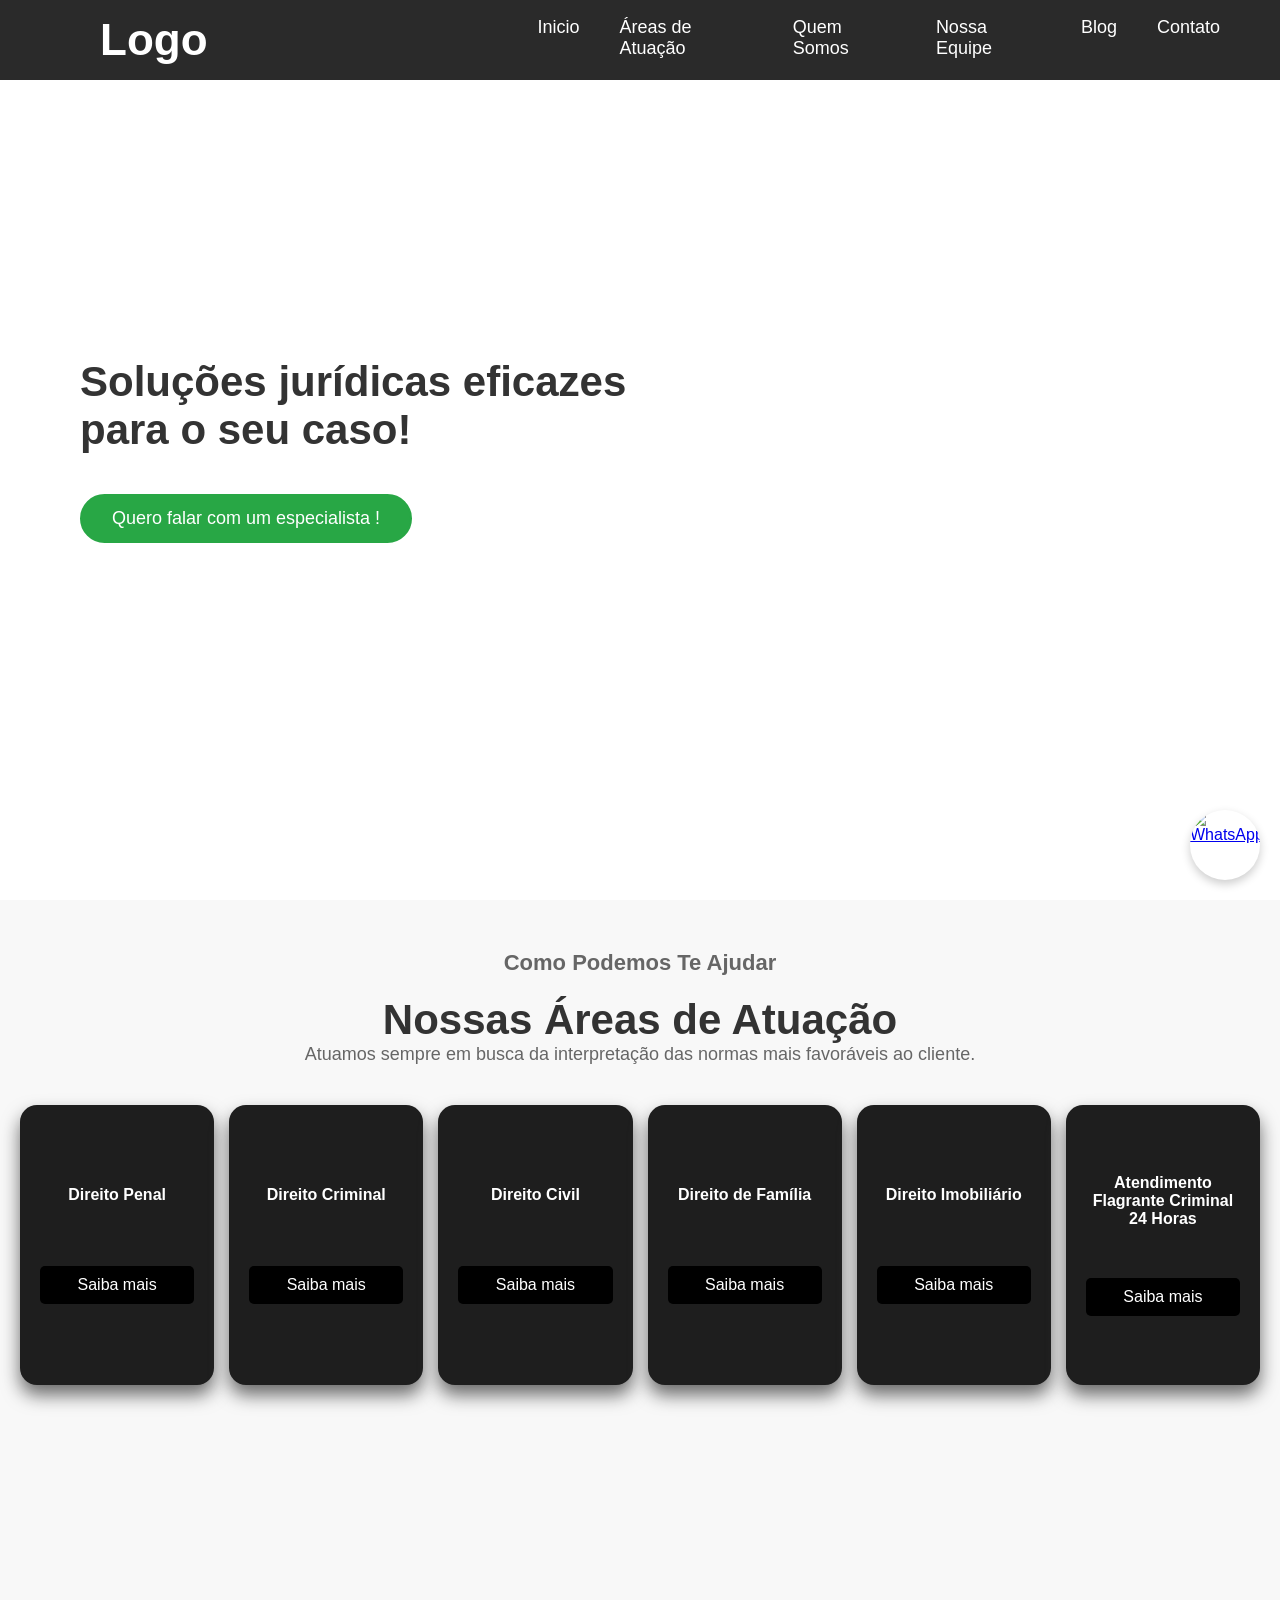
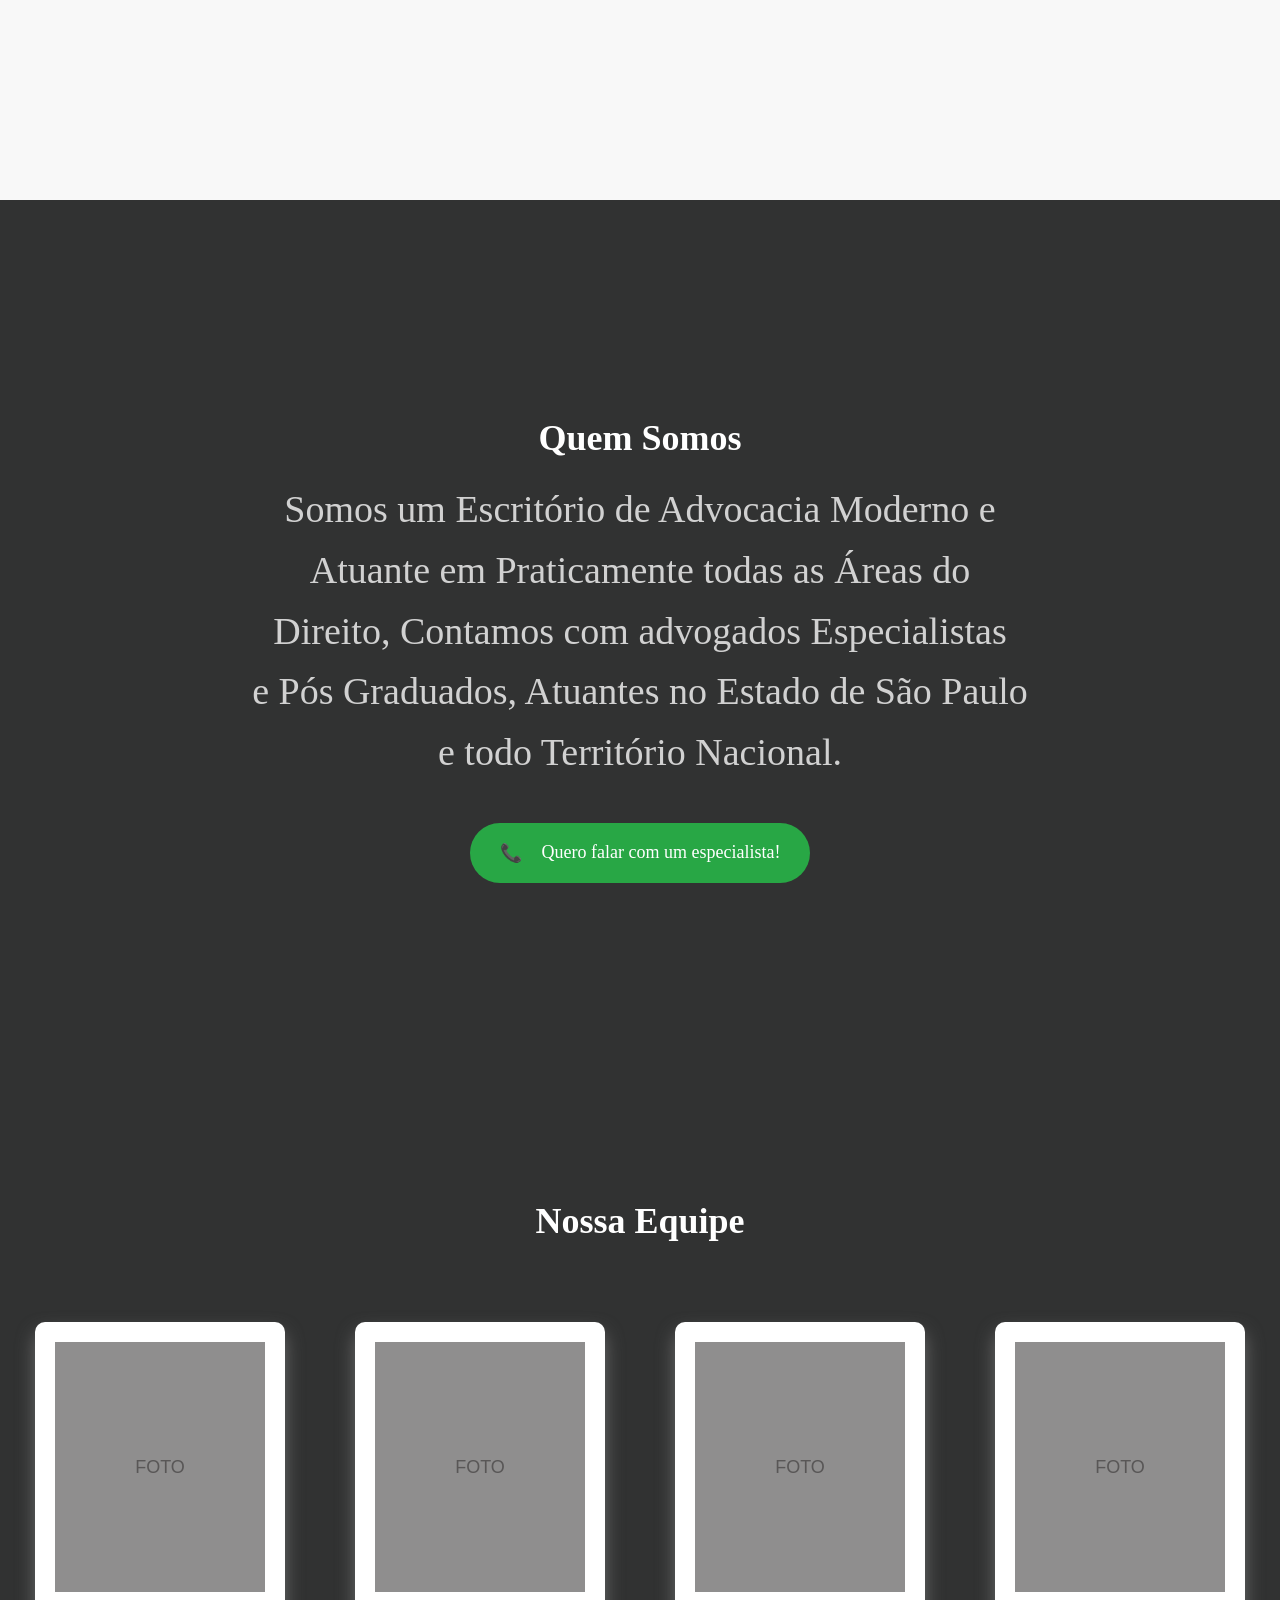
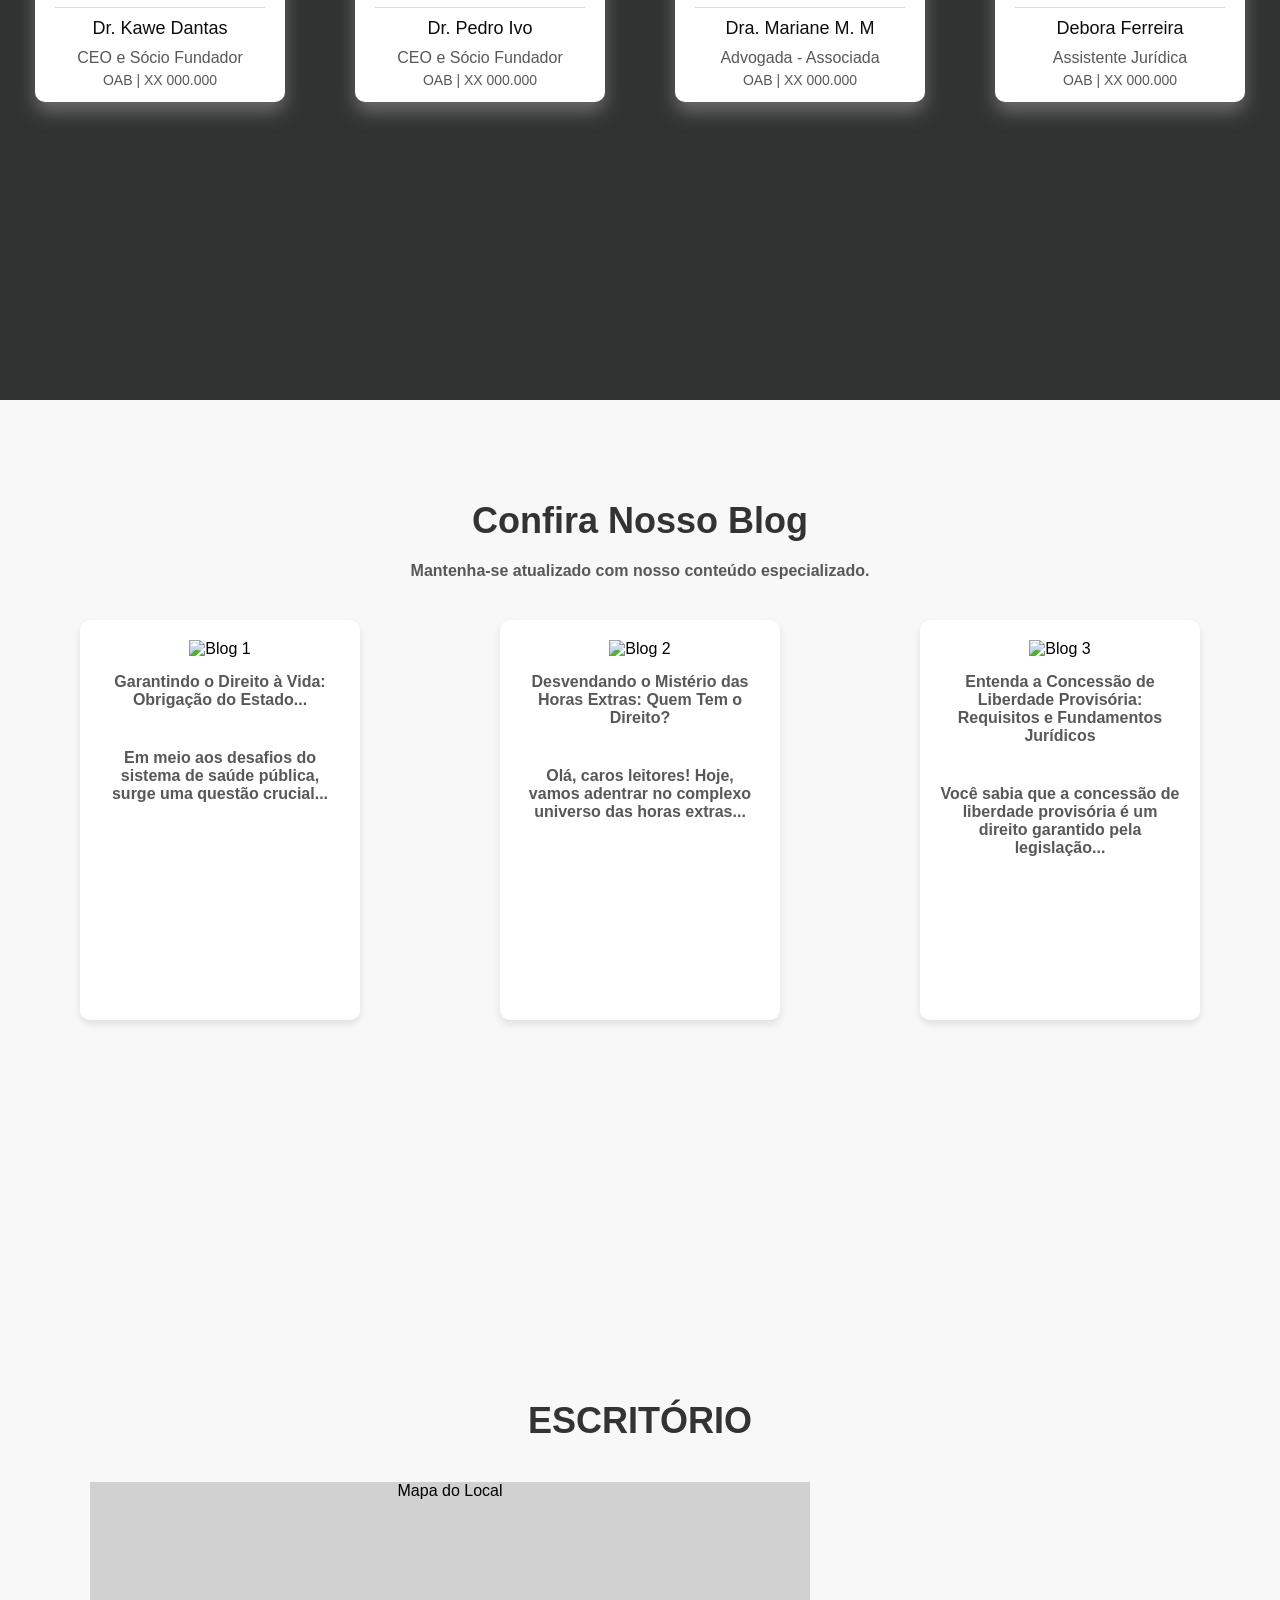
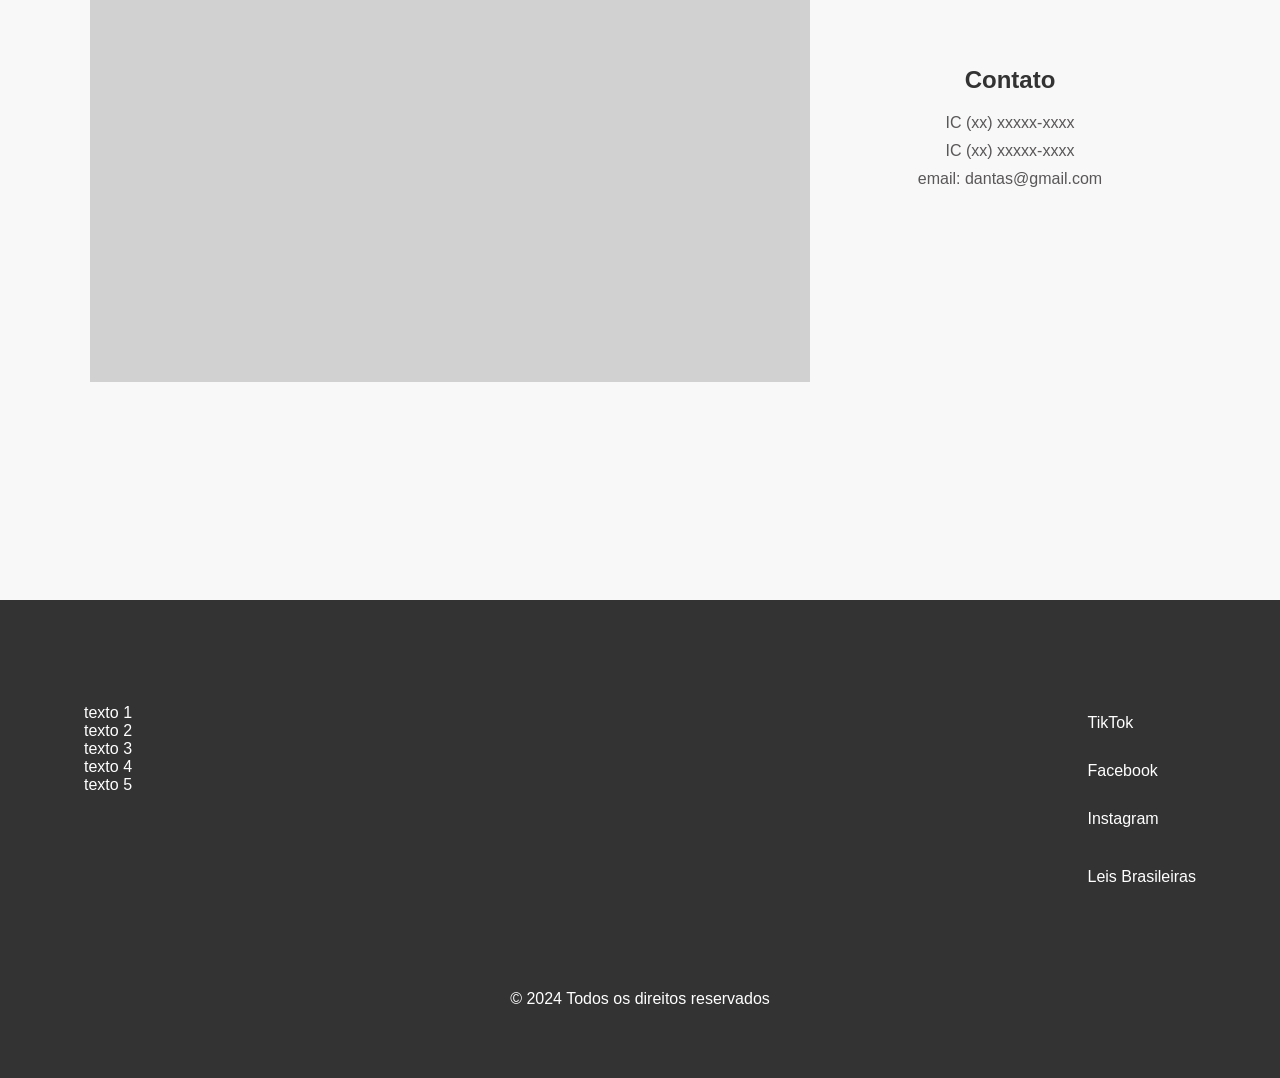
==== HTML/index.html @ 5196f214 "teste projeto inicial" ====
<!DOCTYPE html>
<html lang="pt-br">
<head>
    <meta charset="UTF-8">
    <meta name="viewport" content="width=device-width, initial-scale=1.0">
    <title>Dantas e Theodoro</title>
    <script src="https://unpkg.com/scrollreveal"></script>
    <link rel="stylesheet" href="../CSS/style.css"> <!-- CSS -->
</head>
<body>
    <!-- NavBar Geral -->
    <header>
        <nav>
            <div class="logo">
                <a href="#">Logo</a> <!-- Logn Indefinida então por isso não está aplicada ainda -->
            </div>
            <ul>
                <li><a href="#">Inicio</a></li>
                <li><a href="#areas-atuacao">Áreas de Atuação</a></li>
                <li><a href="#quem-somos">Quem Somos</a></li>
                <li><a href="#nossa-equipe">Nossa Equipe</a></li>
                <li><a href="#blog">Blog</a></li>
                <li><a href="#contato">Contato</a></li>
            </ul>
        </nav>
    </header>

    <!-- Seção Principal Main -->
    <section class="main-content">
        <div class="text-container">
            <h1 class="text-main-bua">Soluções jurídicas eficazes para o seu caso!</h1>
            <button class="cta-btn">Quero falar com um especialista !</button>
        </div>
    </section>

    <!-- Seção Áreas de Atuação -->
    <section id="areas-atuacao" class="areas-atuacao">
        <h3>Como Podemos Te Ajudar</h3>
        <h1>Nossas Áreas de Atuação</h1>
        <p>Atuamos sempre em busca da interpretação das normas mais favoráveis ao cliente.</p>
        
        <div class="grid-areas">
            <div class="card_atuacao">
                <h4>Direito Penal</h4>
                <button>Saiba mais</button>
            </div>
            <div class="card_atuacao">
                <h4>Direito Criminal</h4>
                <button>Saiba mais</button>
            </div>
            <div class="card_atuacao">
                <h4>Direito Civil</h4>
                <button>Saiba mais</button>
            </div>
            <div class="card_atuacao">
                <h4>Direito de Família</h4>
                <button>Saiba mais</button>
            </div>
            <div class="card_atuacao">
                <h4>Direito Imobiliário</h4>
                <button>Saiba mais</button>
            </div>
            <div class="card_atuacao">
                <h4>Atendimento Flagrante Criminal 24 Horas</h4>
                <button>Saiba mais</button>
            </div>
        </div>
    </section>
    
    <!-- Seção do Quem Somos-->
    <section id="quem-somos" class="quem-somos">
        <h1>Quem Somos</h1>
        <p>
            Somos um Escritório de Advocacia Moderno e<br>
            Atuante em Praticamente todas as Áreas do<br>
            Direito, Contamos com advogados Especialistas<br>
            e Pós Graduados, Atuantes no Estado de São Paulo<br>
            e todo Território Nacional.
        </p>
        <button class="whatsapp-btn">
            <span class="phone-icon">📞</span> Quero falar com um especialista!
        </button>
    </section>
    

    <!-- Seção da Nossa Equipes-->
    <section id="nossa-equipe" class="nossa-equipe">
        <h1>Nossa Equipe</h1>
        <div class="team-cards">
            <div class="card">
                <div class="photo">FOTO</div>
                <div class="info">
                    <p class="name">Dr. Kawe Dantas</p>
                    <p class="role">CEO e Sócio Fundador</p>
                    <p class="oab">OAB | XX 000.000</p>
                </div>
            </div>
            <div class="card">
                <div class="photo">FOTO</div>
                <div class="info">
                    <p class="name">Dr. Pedro Ivo</p>
                    <p class="role">CEO e Sócio Fundador</p>
                    <p class="oab">OAB | XX 000.000</p>
                </div>
            </div>
            <div class="card">
                <div class="photo">FOTO</div>
                <div class="info">
                    <p class="name">Dra. Mariane M. M</p>
                    <p class="role">Advogada - Associada</p>
                    <p class="oab">OAB | XX 000.000</p>
                </div>
            </div>
            <div class="card">
                <div class="photo">FOTO</div>
                <div class="info">
                    <p class="name">Debora Ferreira</p>
                    <p class="role">Assistente Jurídica</p>
                    <p class="oab">OAB | XX 000.000</p>
                </div>
            </div>
        </div>
    </section>

    <!-- Seção de Blog -->
    <section id="blog" class="blog">
    <h1>Confira Nosso Blog</h1>
    <p>Mantenha-se atualizado com nosso conteúdo especializado.</p>
    <div class="blog-cards">
        <div class="blog-card">
            <a href="link-do-blog-1.html">
                <img src="imagem-blog-1.jpg" alt="Blog 1">
                <p class="blog-title">Garantindo o Direito à Vida: Obrigação do Estado...</p>
                <p class="blog-description">Em meio aos desafios do sistema de saúde pública, surge uma questão crucial...</p>
            </a>
        </div>
        <div class="blog-card">
            <a href="link-do-blog-2.html">
                <img src="imagem-blog-2.jpg" alt="Blog 2">
                <p class="blog-title">Desvendando o Mistério das Horas Extras: Quem Tem o Direito?</p>
                <p class="blog-description">Olá, caros leitores! Hoje, vamos adentrar no complexo universo das horas extras...</p>
            </a>
        </div>
        <div class="blog-card">
            <a href="link-do-blog-3.html">
                <img src="imagem-blog-3.jpg" alt="Blog 3">
                <p class="blog-title">Entenda a Concessão de Liberdade Provisória: Requisitos e Fundamentos Jurídicos</p>
                <p class="blog-description">Você sabia que a concessão de liberdade provisória é um direito garantido pela legislação...</p>
            </a>
        </div>
    </div>
    </section>

    <!-- Seção de Contato -->
    <section id="contato" class="contato">
    <h1>ESCRITÓRIO</h1>
    <div class="contato-info">
        <div class="mapa">
            <div class="local">Mapa do Local</div> <!-- Aqui você pode adicionar o Google Maps -->
        </div><br>
        <div class="detalhes">
            <h3>Contato</h3>
            <p>IC (xx) xxxxx-xxxx</p>
            <p>IC (xx) xxxxx-xxxx</p>
            <p>email: dantas@gmail.com</p>
        </div>
    </div>
    </section>

<!-- Rodapé -->
    <footer class="rodape">
    <div class="rodape-content">
        <!-- Seções à esquerda -->
        <div class="rodape-left">
            <div class="rodape-links">
                <p>texto 1</p>
                <p>texto 2</p>
                <p>texto 3</p>
                <p>texto 4</p>
                <p>texto 5</p>
            </div>
        </div>

        <!-- Seções à direita -->
        <div class="rodape-right">
            <div class="rodape-rede-social">
                <a href="https://www.tiktok.com" target="_blank">TikTok</a>
                <a href="https://www.facebook.com" target="_blank">Facebook</a>
                <a href="https://www.instagram.com" target="_blank">Instagram</a>
            </div>
            <div class="rodape-leis">
                <a href="https://www.jusbrasil.com.br/" target="_blank">Leis Brasileiras</a>
            </div>
        </div>

        <!-- Direitos do site centralizados -->
        <div class="rodape-direitos">
            <p>&copy; 2024 Todos os direitos reservados</p>
        </div>
    </div>
    </footer>

    <!-- WhatsApp Fixo Lado Direito Inferior -->
    <a href="https://wa.me/SEUNUMERO" class="whatsapp-float" target="_blank">
        <img src="https://cdn-icons-png.flaticon.com/512/124/124034.png" alt="WhatsApp">
    </a>    

    <button id="backToTop" title="Voltar ao Topo">↑</button>


    <script src="../JS/script.js"></script>  <!-- JavaScript -->
</body>
</html>
---- CSS/style.css ----
* {
    margin: 0;
    padding: 0;
    box-sizing: border-box;
}
@import url('https://fonts.googleapis.com/css2?family=Holtwood+One+SC&family=Crimson+Text:wght@600&family=Lalezar&display=swap');
@import url('https://fonts.googleapis.com/css2?family=Inter:wght@900&family=Abel&family=Roboto:wght@800&display=swap');

body {
    font-family: 'Inter', sans-serif;
}



/* Estilizando a NavBar */
header {
    background-color: #2a2a2a;
    padding: 15px 20px;
    display: flex;
    justify-content: space-between;
    align-items: center;
    position: fixed; 
    top: 0; 
    width: 100%; 
    z-index: 1000; 
}

nav {
    display: flex;
    align-items: center;
    justify-content: flex-start;
}

nav ul {
    display: flex;
    list-style: none;
    margin-left: 250px; 
}

nav ul li {
    margin-right: 40px; 
}

nav ul li a {
    color: #fff;
    text-decoration: none;
    font-size: 18px;
    position: relative;
    display: inline-block;
    padding-bottom: 5px; 
    transition: color 0.3s ease; 
}

nav ul li a:hover {
    color: #ffcc00; 
}

nav ul li a::after {
    content: "";
    position: absolute;
    bottom: 0;
    left: 50%;
    width: 0;
    height: 2px;
    background-color: #ffcc00; 
    transition: width 0.5s ease, left 0.5s ease; 
}
nav ul li a:hover::after {
    width: 100%;
    left: 0;
}

.logo a {
    color: #fff;
    font-size: 44px;
    font-weight: bold;
    margin: 80px;
    text-decoration: none;
}



/* Estilo da seção do Inicio */
.main-content {
    background-color: #fff;
    height: 100vh;
    padding: 40px 20px;
    display: flex;
    justify-content: flex-start;
    align-items: center;
}

.text-container {
    max-width: 600px;
    text-align: left;
    margin-left: 60px;
}
.main-content h1 {
    font-size: 32px;
    font-weight: 900; 
    color: #000000;
    margin-bottom: 20px;
}

.main-content h1 {
    font-size: 42px;
    font-weight: bold;
    color: #333;
}

.cta-btn {
    margin-top: 20px;
    padding: 12px 30px;
    font-size: 18px;
    color: #fff;
    background-color: #28a745;
    border: 2px solid #28a745;
    border-radius: 30px;
    cursor: pointer;
    transition: background-color 0.3s, border-color 0.3s;
}

.cta-btn:hover {
    background-color: #227534;
    border-color: #164c21;
}



/* Estilo da seção de Áreas de Atuação */
.areas-atuacao {
    text-align: center;
    padding: 50px 20px;
    background-color: #f8f8f8;
    height: 100vh;
    margin: 0;
}

.areas-atuacao h3 {
    font-family: 'Abel', sans-serif;
    font-size: 22px;
    color: #666;
}

.areas-atuacao h1 {
    font-family: 'Roboto', sans-serif;
    font-size: 42px;
    font-weight: 800; 
    color: #333;
    margin-top: 20px;
}

.areas-atuacao p {
    font-size: 18px;
    color: #666;
    margin-bottom: 40px;
}

.grid-areas {
    display: grid;
    grid-template-columns: repeat(6, 1fr); 
    gap: 15px; 
    justify-items: center;
}

.card_atuacao {
    background-color: #1E1E1E; 
    color: #ffffff;
    padding: 20px;
    text-align: center;
    border-radius: 17px;
    box-shadow: 0 10px 18px rgb(107, 107, 107);
    transition: transform 0.3s ease, box-shadow 0.3s ease;
    width: 100%;
    max-width: 220px; 
    min-height: 280px; 
    display: flex;
    flex-direction: column;
    justify-content: space-evenly;
}

.card_atuacao button {
    padding: 10px 20px;
    background-color: #000000; 
    border: none;
    border-radius: 5px;
    color: #ffffff;
    font-size: 16px;
    cursor: pointer;
    transition: background-color 0.3s;
}
/* Animações */
.card_atuacao button:hover {
    background-color: #218838;
}

.card_atuacao:hover {
    transform: scale(1.05);
    box-shadow: 0 8px 16px rgba(0, 0, 0, 0.2);
}

html {
    scroll-behavior: smooth;
}



/* Seção de Quem Somos */
.quem-somos {
    background-color: #313232; 
    color: #fff;
    text-align: center;
    padding: 50px 20px;
    display: flex;
    flex-direction: column;
    justify-content: center;
    align-items: center;
    height: 100vh;
    margin: 0; 
}

.quem-somos h1 {
    font-family: 'Holtwood One SC', serif;
    font-size: 36px;
    font-weight: 800;
    margin-bottom: 20px;
}

.quem-somos p {
    font-family: 'Crimson Text', serif;
    font-weight: 500; 
    font-size: 38px;
    color: #d1d1d1;
    margin-bottom: 40px;
    line-height: 1.6;
}

.whatsapp-btn {
    font-family: 'Lalezar', cursive;
    background-color: #28a745; 
    color: #fff;
    font-size: 18px;
    height: 60px;
    padding: 12px 30px;
    border: none;
    border-radius: 30px;
    cursor: pointer;
    display: inline-flex;
    align-items: center;
    transition: background-color 0.3s;
}

.whatsapp-btn:hover {
    background-color: #1c612b; 
}

.phone-icon {
    margin-right: 20px; 
}



/* Estilo da seção Nossa Equipe */

.nossa-equipe {
    background-color: #313232; 
    color: #333;
    text-align: center;
    padding: 100px 20px;
    margin: 0;
    height: 100vh;
    width:100%;
}

.nossa-equipe h1 {
    font-family: 'Holtwood One SC', serif; 
    font-size: 36px;
    font-weight: 800; 
    color: #FFFFFF; 
    margin-bottom: 80px;
}


.team-cards {
    display: grid;
    grid-template-columns: repeat(4, 1fr); 
    gap: 40px;
    justify-items: center;
}

.card {
    background-color: #fff;
    color: #333;
    width: 250px;
    height: 380px;
    padding: 20px;
    border-radius: 10px;
    text-align: center;
    position: relative;
    box-shadow: 0 10px 18px rgb(107, 107, 107);
    transition: transform 0.3s ease, box-shadow 0.3s ease;
}

.card .photo {
    background-color: #8f8e8e; 
    height: 250px;
    display: flex;
    align-items: center;
    justify-content: center;
    font-size: 18px;
    color: #595757;
    margin-bottom: 15px;
}

.card .info {
    border-top: 1px solid #ddd; 
    padding-top: 10px;
}

.card .name {
    font-family: 'Inter', sans-serif;
    font-weight: 500; 
    font-size: 18px;
    color: #0C0C0C; 
    margin-bottom: 10px;
}

.card .role {
    font-family: 'Inter', sans-serif;
    font-weight: 500; 
    font-size: 16px;
    color: #595757; 
    margin-bottom: 5px;
}

.card .oab {
    font-family: 'Inter', sans-serif;
    font-weight: 300; 
    font-size: 14px;
    color: #595757; 
}

.card button:hover {
    background-color: #218838;
}

.card:hover {
    transform: scale(1.05);
    box-shadow: 0 8px 16px rgba(0, 0, 0, 0.2);
}



/* Estilo para a seção Blog */
.blog {
    background-color: #f8f8f8; 
    text-align: center;
    padding: 100px 20px;
    height: 100vh;
}

.blog h1 {
    font-family: 'Inter', sans-serif;
    font-weight: 900; 
    font-size: 36px;
    color: #333;
    margin-bottom: 20px;
}

.blog p {
    font-family: 'Inter', sans-serif;
    font-weight: 900; 
    font-size: 16px;
    color: #595757;
    margin-bottom: 40px;
}

.blog-cards {
    display: grid;
    grid-template-columns: repeat(3, 1fr); 
    gap: 20px;
    justify-items: center;
}

.blog-card {
    background-color: #fff;
    width: 280px;
    height: 400px; 
    padding: 20px;
    border-radius: 10px;
    box-shadow: 0 4px 8px rgba(0, 0, 0, 0.1);
    text-align: center;
    overflow: hidden;
    transition: transform 0.3s ease;
}



/* Imagem do card */
.blog-card img {
    width: 100%;
    height: 180px;
    object-fit: cover;
    margin-bottom: 15px;
}

.blog-title {
    font-family: 'Inter', sans-serif;
    font-weight: 900; 
    font-size: 18px;
    color: #333;
    margin-bottom: 10px;
}

.blog-description {
    font-family: 'Inter', sans-serif;
    font-weight: 400; 
    font-size: 14px;
    color: #595757;
    margin-bottom: 20px;
}

.blog-card:hover {
    transform: translateY(-10px); 
}

.blog-card a {
    text-decoration: none; 
    color: inherit;
}



/* Estilo da Seção de Contato */
.contato {
    background-color: #f8f8f8;
    padding: 100px 90px;
    text-align: center;
    height: 100vh;
}

.contato h1 {
    font-family: 'Inter', sans-serif;
    font-weight: 900; 
    font-size: 36px;
    color: #333;
    margin-bottom: 40px;
}

.contato-info {
    display: flex;
    justify-content: space-between;
    align-items: center;
}

.contato-info .mapa {
    background-color: #D1D1D1;
    width: 80%;
    height: 500px; 
    margin-right: 20px;
}

.contato-info .detalhes {
    width: 40%;
}

.contato-info .detalhes h3 {
    font-family: 'Inter', sans-serif;
    font-weight: 900; 
    font-size: 24px;
    color: #333;
    margin-bottom: 20px;
}

.contato-info .detalhes p {
    font-family: 'Inter', sans-serif;
    font-weight: 400; 
    font-size: 16px;
    color: #595757;
    margin-bottom: 10px;
}

.rodape {
    background-color: #333;
    color: #fff;
    padding: 40px 20px;
    text-align: center;
    
}

.rodape-content {
    display: flex;
    justify-content: space-between;
    flex-wrap: wrap;
}

.rodape-left,
.rodape-right {
    display: flex;
    flex-direction: column;
    align-items: flex-start;
    margin: 20px;
    padding: 44px;
}

.rodape-links,
.rodape-rede-social,
.rodape-leis,
.rodape-direitos {
    margin-bottom: 20px;
    width: 100%;
}

.rodape-links a,
.rodape-rede-social a,
.rodape-leis a,
.rodape-direitos p {
    color: #fff;
    font-family: 'Inter', sans-serif;
    font-weight: 400;
    font-size: 16px;
    margin: 10px 0;
    text-decoration: none;
}

.rodape-links a:hover,
.rodape-rede-social a:hover,
.rodape-leis a:hover,
.rodape-direitos p:hover {
    color: #FFD700; /* ATENÇÃO Cor amarela no hover */
}

.rodape-rede-social,
.rodape-leis {
    display: flex;
    flex-direction: column;
    align-items: flex-start;
    gap: 10px;
}

.rodape-direitos {
    text-align: center;
    font-family: 'Inter', sans-serif;
    font-size: 14px;
    width: 100%;
}



/* Botão Zap FIXO */
.whatsapp-float {
    position: fixed;
    width: 70px; 
    height: 70px;
    bottom: 20px;
    right: 20px;
    border-radius: 50%; 
    overflow: hidden; 
    display: flex;
    justify-content: center;
    align-items: center;
    z-index: 1000;
    box-shadow: 0px 4px 10px rgba(0, 0, 0, 0.2); 
    transition: transform 0.3s ease; 
}

.whatsapp-float img {
    width: 100%; 
    height: 100%;
    object-fit: cover; 
}

.whatsapp-float:hover {
    transform: scale(1.1); 
    box-shadow: 0px 6px 14px rgba(0, 0, 0, 0.3); 
}



#backToTop {
    position: fixed;
    bottom: 100px; 
    right: 34px;
    width: 50px;
    height: 50px;
    background-color: #25d366;
    color: #fff;
    border: none;
    border-radius: 50%;
    font-size: 24px;
    cursor: pointer;
    box-shadow: 0px 4px 10px rgba(0, 0, 0, 0.2);
    transition: transform 0.3s ease, box-shadow 0.3s ease;
    z-index: 1000;
}

#backToTop:hover {
    transform: scale(1.1);
    box-shadow: 0px 6px 14px rgba(0, 0, 0, 0.3);
}




/* Responsividade para tablets e celulares */
@media (max-width: 1024px) {
    /* Ajuste para rodapé */
    .rodape-content {
        padding: 20px;
        flex-direction: column; 
        align-items: center;
        text-align: center;
    }

    .rodape-left,
    .rodape-right {
        align-items: center;
        margin-bottom: 20px;
        text-align: center;
    }

    .rodape-rede-social,
    .rodape-leis {
        align-items: center;
        gap: 5px;
    }

    .rodape-direitos {
        text-align: center;
    }

    /* Seção "Quem Somos" */
    .quem-somos h1 {
        font-size: 24px;
    }

    .quem-somos p {
        font-size: 16px;
        line-height: 1.4;
    }

    .whatsapp-btn {
        font-size: 14px;
        padding: 8px 20px;
    }

    /* Ajuste para a Navbar */
    nav ul {
        display: block;
        text-align: center;
    }

    nav ul li {
        margin: 10px 0;
    }
}

/* Responsividade para celulares menores */
@media (max-width: 768px) {
    .main-content {
        padding: 30px 15px;
        justify-content: center;
    }

    .text-container {
        max-width: 100%;
        padding: 0 15px;
    }

    .main-content h1 {
        font-size: 28px;
    }

    .cta-btn {
        width: 100%;
        font-size: 16px;
    }

    /* Cards de áreas de atuação */
    .grid-areas {
        grid-template-columns: repeat(2, 1fr); 
        gap: 10px;
    }

    /* Cards de equipe */
    .team-cards {
        grid-template-columns: 1fr; 
    }

    /* Cards de blog */
    .blog-cards {
        grid-template-columns: 1fr; 
    }

    /* Ajuste para rodapé */
    .rodape-left,
    .rodape-right {
        width: 100%;
        text-align: center;
        align-items: center;
    }
}

/* Responsividade para celulares muito pequenos */
@media (max-width: 480px) {

    .main-content h1 {
        font-size: 22px;
    }

    .cta-btn {
        font-size: 14px;
        padding: 10px;
    }

    .blog-card {
        width: 90%; 
    }

    .quem-somos h1 {
        font-size: 20px;
    }

    .quem-somos p {
        font-size: 14px;
    }
}
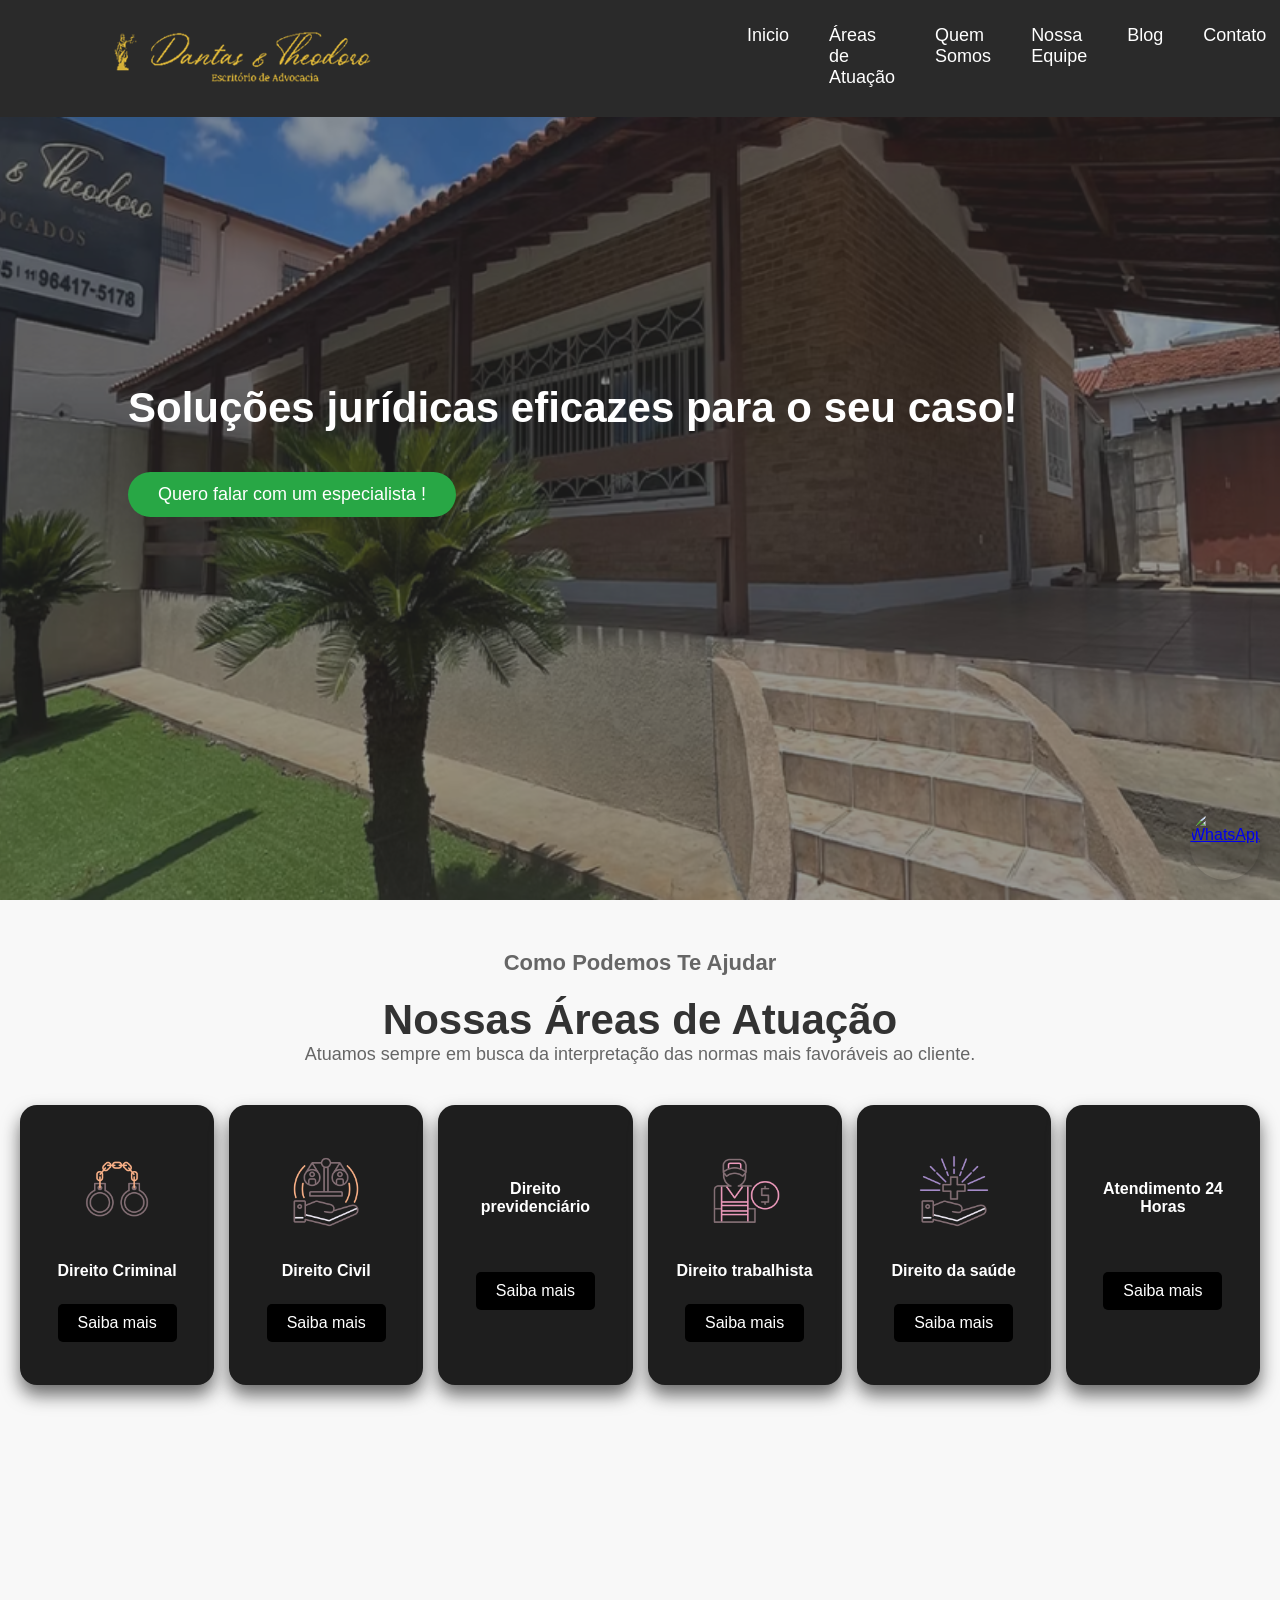
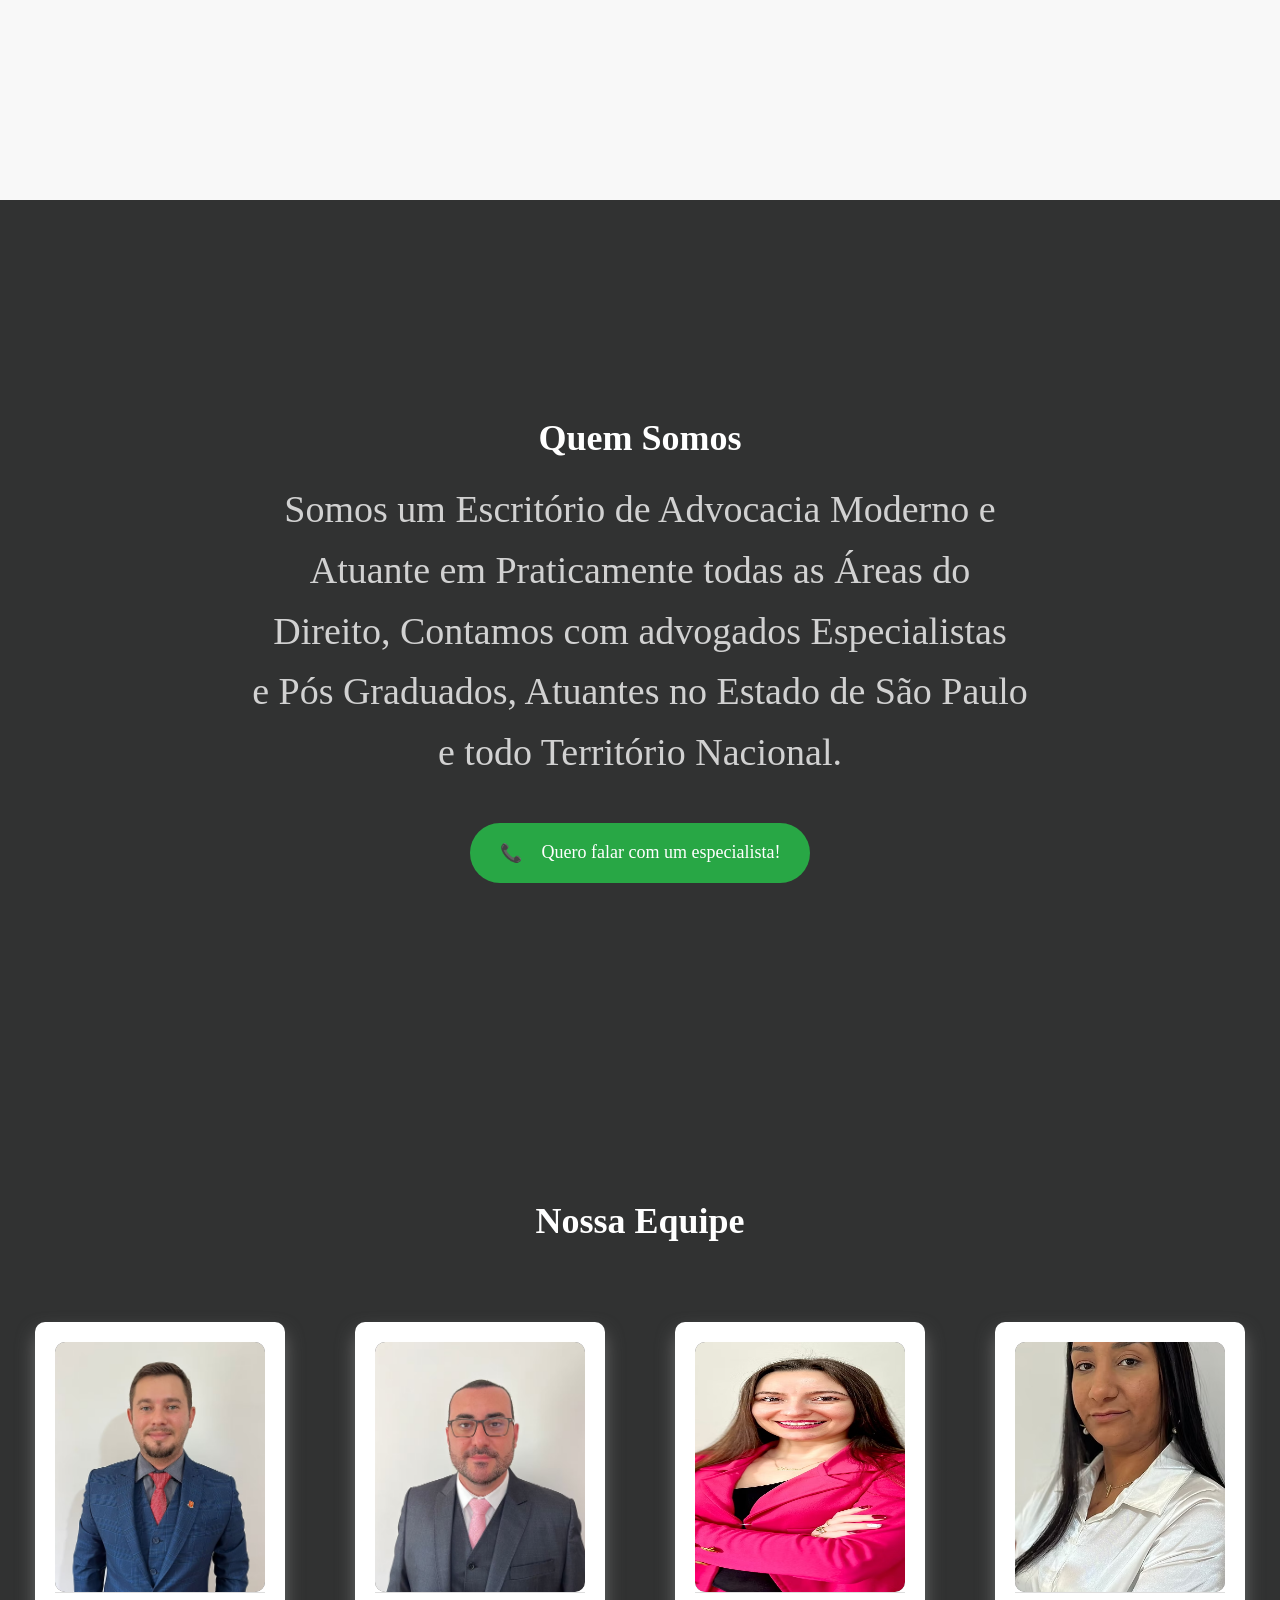
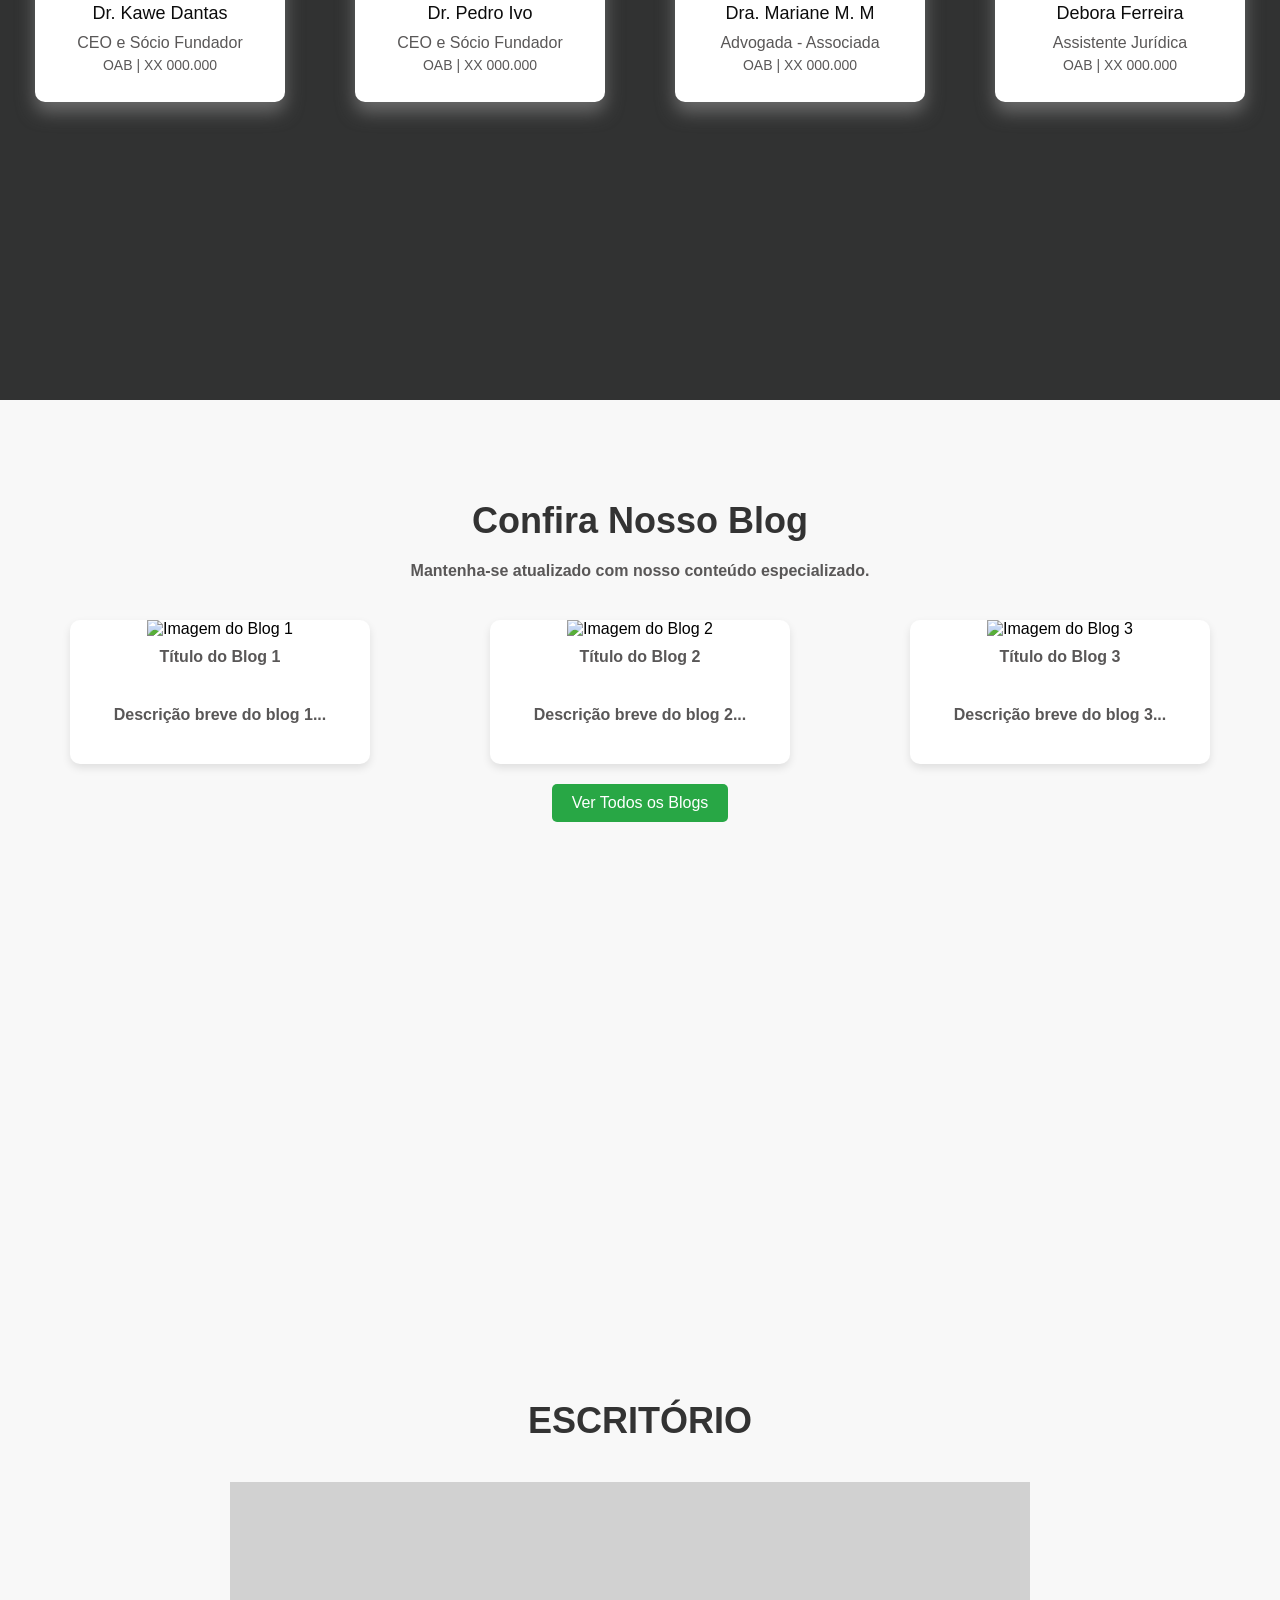
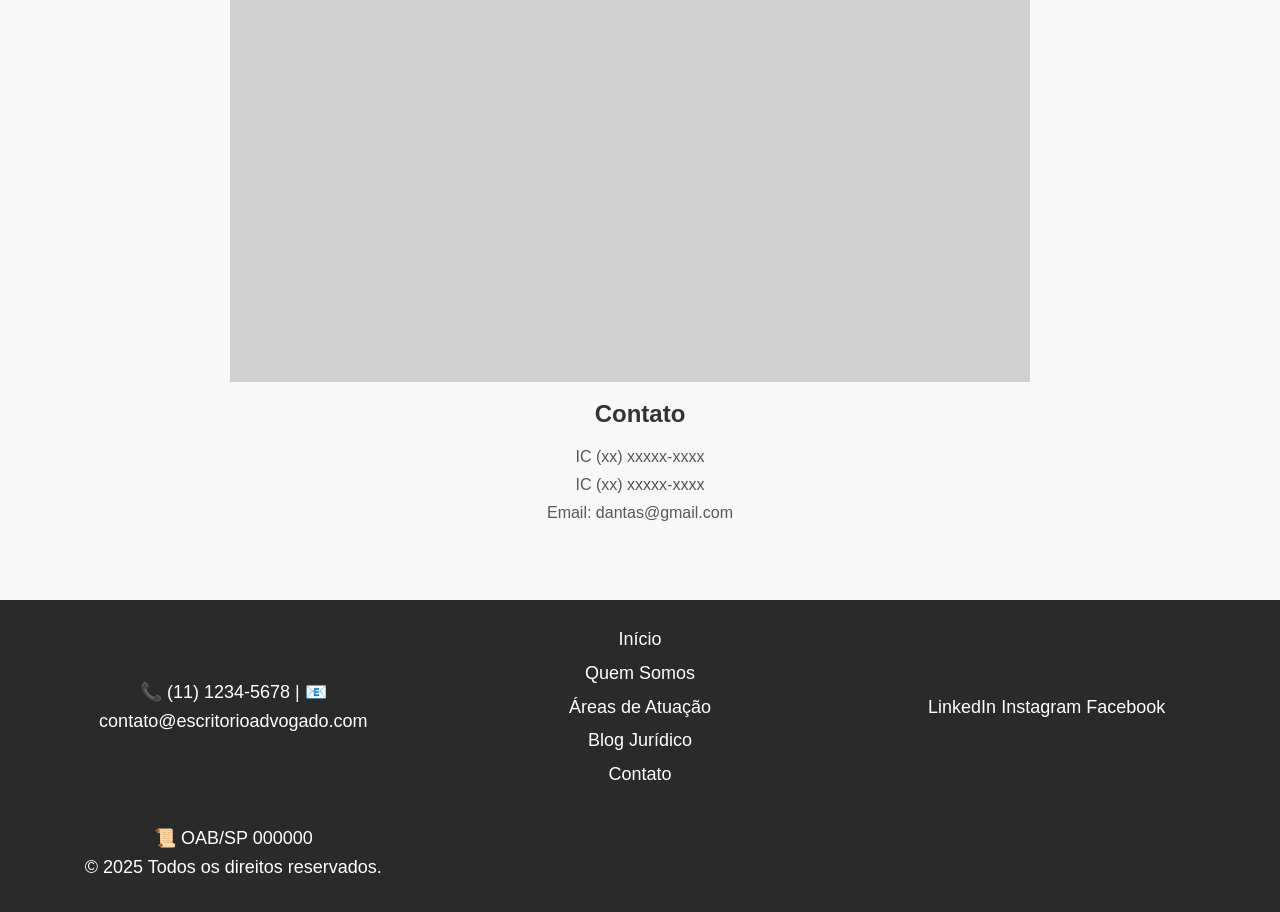
==== commit f82297b6: "Versão Pré-Oficial" ====
--- a/HTML/index.html
+++ b/HTML/index.html
@@ -12,7 +12,7 @@
     <header>
         <nav>
             <div class="logo">
-                <a href="#">Logo</a> <!-- Logn Indefinida então por isso não está aplicada ainda -->
+                <a href="#"><img src="./Assets/Logo Dourada.png" alt=""></a> <!-- Logn Indefinida então por isso não está aplicada ainda -->
             </div>
             <ul>
                 <li><a href="#">Inicio</a></li>
@@ -41,27 +41,31 @@
         
         <div class="grid-areas">
             <div class="card_atuacao">
-                <h4>Direito Penal</h4>
-                <button>Saiba mais</button>
-            </div>
-            <div class="card_atuacao">
+                <img src="./Assets/Icons areaAtuação/algemas.png" alt="Ícone Direito Penal" class="icon">
                 <h4>Direito Criminal</h4>
                 <button>Saiba mais</button>
             </div>
             <div class="card_atuacao">
+                <img src="./Assets/Icons areaAtuação/direito-civil.png" alt="Ícone Direito Penal" class="icon">
                 <h4>Direito Civil</h4>
                 <button>Saiba mais</button>
             </div>
             <div class="card_atuacao">
-                <h4>Direito de Família</h4>
-                <button>Saiba mais</button>
-            </div>
-            <div class="card_atuacao">
-                <h4>Direito Imobiliário</h4>
-                <button>Saiba mais</button>
-            </div>
-            <div class="card_atuacao">
-                <h4>Atendimento Flagrante Criminal 24 Horas</h4>
+                <h4>Direito previdenciário</h4>
+                <button>Saiba mais</button>
+            </div>
+            <div class="card_atuacao">
+                <img src="./Assets/Icons areaAtuação/os-direitos-dos-trabalhadores.png" alt="Ícone Direito Penal" class="icon">
+                <h4>Direito trabalhista </h4>
+                <button>Saiba mais</button>
+            </div>
+            <div class="card_atuacao">
+                <img src="./Assets/Icons areaAtuação/cuidados-de-saude.png" alt="Ícone Direito Penal" class="icon">
+                <h4>Direito da saúde</h4>
+                <button>Saiba mais</button>
+            </div>
+            <div class="card_atuacao">
+                <h4>Atendimento 24 Horas</h4>
                 <button>Saiba mais</button>
             </div>
         </div>
@@ -88,7 +92,9 @@
         <h1>Nossa Equipe</h1>
         <div class="team-cards">
             <div class="card">
-                <div class="photo">FOTO</div>
+                <div class="photo">
+                    <img src="./Assets/Kawe.png" alt="Dr.Kawe">
+                </div>      
                 <div class="info">
                     <p class="name">Dr. Kawe Dantas</p>
                     <p class="role">CEO e Sócio Fundador</p>
@@ -96,7 +102,9 @@
                 </div>
             </div>
             <div class="card">
-                <div class="photo">FOTO</div>
+                <div class="photo">
+                    <img src="./Assets/Pedro.png" alt="Dr.Pedro">
+                </div>
                 <div class="info">
                     <p class="name">Dr. Pedro Ivo</p>
                     <p class="role">CEO e Sócio Fundador</p>
@@ -104,7 +112,9 @@
                 </div>
             </div>
             <div class="card">
-                <div class="photo">FOTO</div>
+                <div class="photo">
+                    <img src="./Assets/Mariane.png" alt="Dra.Mariane">
+                </div>
                 <div class="info">
                     <p class="name">Dra. Mariane M. M</p>
                     <p class="role">Advogada - Associada</p>
@@ -112,7 +122,9 @@
                 </div>
             </div>
             <div class="card">
-                <div class="photo">FOTO</div>
+                <div class="photo">
+                    <img src="./Assets/Debora.png" alt="Debora">
+                </div>
                 <div class="info">
                     <p class="name">Debora Ferreira</p>
                     <p class="role">Assistente Jurídica</p>
@@ -124,81 +136,99 @@
 
     <!-- Seção de Blog -->
     <section id="blog" class="blog">
-    <h1>Confira Nosso Blog</h1>
-    <p>Mantenha-se atualizado com nosso conteúdo especializado.</p>
-    <div class="blog-cards">
-        <div class="blog-card">
-            <a href="link-do-blog-1.html">
-                <img src="imagem-blog-1.jpg" alt="Blog 1">
-                <p class="blog-title">Garantindo o Direito à Vida: Obrigação do Estado...</p>
-                <p class="blog-description">Em meio aos desafios do sistema de saúde pública, surge uma questão crucial...</p>
-            </a>
-        </div>
-        <div class="blog-card">
-            <a href="link-do-blog-2.html">
-                <img src="imagem-blog-2.jpg" alt="Blog 2">
-                <p class="blog-title">Desvendando o Mistério das Horas Extras: Quem Tem o Direito?</p>
-                <p class="blog-description">Olá, caros leitores! Hoje, vamos adentrar no complexo universo das horas extras...</p>
-            </a>
-        </div>
-        <div class="blog-card">
-            <a href="link-do-blog-3.html">
-                <img src="imagem-blog-3.jpg" alt="Blog 3">
-                <p class="blog-title">Entenda a Concessão de Liberdade Provisória: Requisitos e Fundamentos Jurídicos</p>
-                <p class="blog-description">Você sabia que a concessão de liberdade provisória é um direito garantido pela legislação...</p>
-            </a>
-        </div>
-    </div>
-    </section>
+        <h1>Confira Nosso Blog</h1>
+        <p>Mantenha-se atualizado com nosso conteúdo especializado.</p>
+        <div class="blog-cards">
+            <!-- Blog 1 -->
+            <div class="blog-card">
+                <a href="link-do-blog-1.html">
+                    <img src="./Assets/blog-1.jpg" alt="Imagem do Blog 1">
+                    <p class="blog-title">Título do Blog 1</p>
+                    <p class="blog-description">Descrição breve do blog 1...</p>
+                </a>
+            </div>
+            <!-- Blog 2 -->
+            <div class="blog-card">
+                <a href="link-do-blog-2.html">
+                    <img src="./Assets/blog-2.jpg" alt="Imagem do Blog 2">
+                    <p class="blog-title">Título do Blog 2</p>
+                    <p class="blog-description">Descrição breve do blog 2...</p>
+                </a>
+            </div>
+            <!-- Blog 3 -->
+            <div class="blog-card">
+                <a href="link-do-blog-3.html">
+                    <img src="./Assets/blog-3.jpg" alt="Imagem do Blog 3">
+                    <p class="blog-title">Título do Blog 3</p>
+                    <p class="blog-description">Descrição breve do blog 3...</p>
+                </a>
+            </div>
+        </div>
+        <div class="ver-mais">
+            <a href="./Blog/pagina-noticias.html">Ver Todos os Blogs</a>
+        </div>
+    </section>
+    
 
     <!-- Seção de Contato -->
     <section id="contato" class="contato">
     <h1>ESCRITÓRIO</h1>
     <div class="contato-info">
         <div class="mapa">
-            <div class="local">Mapa do Local</div> <!-- Aqui você pode adicionar o Google Maps -->
+            <div class="local">
+                <iframe src="https://www.google.com/maps/embed?pb=!1m18!1m12!1m3!1d14676.851584154181!2d-46.56183943779956!3d-23.12589223085225!2m3!1f0!2f0!3f0!3m2!1i1024!2i768!4f13.1!3m3!1m2!1s0x94cec1400638e681%3A0x86ad1a85722e3226!2sEscrit%C3%B3rio%20de%20Advocacia%20em%20Atibaia%20%7C%20Dantas%20%26%20Theodoro%20%7C%20Advogados%20%7C%20Direito%20Criminal%20%7C%20Direito%20Civil%20%7C%20Direito%20de%20Familia!5e0!3m2!1spt-BR!2sbr!4v1742565197625!5m2!1spt-BR!2sbr" 
+                width="1200" 
+                height="502" 
+                style="border:0;" 
+                allowfullscreen="" 
+                loading="lazy" 
+                referrerpolicy="no-referrer-when-downgrade">
+            </iframe>
+            </div> <!-- Aqui você pode adicionar o Google Maps -->
         </div><br>
+        <!-- Contatos abaixo do mapa -->
         <div class="detalhes">
             <h3>Contato</h3>
             <p>IC (xx) xxxxx-xxxx</p>
             <p>IC (xx) xxxxx-xxxx</p>
-            <p>email: dantas@gmail.com</p>
+            <p>Email: dantas@gmail.com</p>
         </div>
     </div>
     </section>
 
 <!-- Rodapé -->
-    <footer class="rodape">
-    <div class="rodape-content">
-        <!-- Seções à esquerda -->
-        <div class="rodape-left">
-            <div class="rodape-links">
-                <p>texto 1</p>
-                <p>texto 2</p>
-                <p>texto 3</p>
-                <p>texto 4</p>
-                <p>texto 5</p>
-            </div>
-        </div>
-
-        <!-- Seções à direita -->
-        <div class="rodape-right">
-            <div class="rodape-rede-social">
-                <a href="https://www.tiktok.com" target="_blank">TikTok</a>
-                <a href="https://www.facebook.com" target="_blank">Facebook</a>
-                <a href="https://www.instagram.com" target="_blank">Instagram</a>
-            </div>
-            <div class="rodape-leis">
-                <a href="https://www.jusbrasil.com.br/" target="_blank">Leis Brasileiras</a>
-            </div>
-        </div>
-
-        <!-- Direitos do site centralizados -->
-        <div class="rodape-direitos">
-            <p>&copy; 2024 Todos os direitos reservados</p>
+<footer class="rodape">
+    <div class="rodape-container">
+        <!-- Contatos -->
+        <div class="rodape-contact">
+            <p>📞 (11) 1234-5678 | 📧 contato@escritorioadvogado.com</p>
+        </div>
+        
+        <!-- Links rápidos -->
+        <div class="rodape-links">
+            <ul>
+                <li><a href="#inicio">Início</a></li>
+                <li><a href="#quem-somos">Quem Somos</a></li>
+                <li><a href="#areas-atuacao">Áreas de Atuação</a></li>
+                <li><a href="#blog">Blog Jurídico</a></li>
+                <li><a href="#contato">Contato</a></li>
+            </ul>
+        </div>
+
+        <!-- Redes sociais -->
+        <div class="rodape-social">
+            <a href="https://www.linkedin.com/in/seuperfil" target="_blank">LinkedIn</a>
+            <a href="https://www.instagram.com/seuperfil" target="_blank">Instagram</a>
+            <a href="https://www.facebook.com/seuperfil" target="_blank">Facebook</a>
+        </div>
+
+        <!-- Informações legais -->
+        <div class="rodape-legal">
+            <p>📜 OAB/SP 000000</p>
+            <p>&copy; 2025 Todos os direitos reservados.</p>
         </div>
     </div>
-    </footer>
+</footer>
 
     <!-- WhatsApp Fixo Lado Direito Inferior -->
     <a href="https://wa.me/SEUNUMERO" class="whatsapp-float" target="_blank">
--- a/CSS/style.css
+++ b/CSS/style.css
@@ -82,18 +82,32 @@
 
 /* Estilo da seção do Inicio */
 .main-content {
-    background-color: #fff;
+    background-image: url('../HTML/Assets/Background\ Main.png'); /* Adicione o caminho da sua imagem */
+    background-size: cover;
+    background-position: center;
     height: 100vh;
-    padding: 40px 20px;
-    display: flex;
-    justify-content: flex-start;
-    align-items: center;
+    position: relative;
+    display: flex; /* Facilita o alinhamento de conteúdo */
+    align-items: center; /* Centraliza verticalmente */
+    justify-content: flex-start; /* Ajusta o alinhamento horizontal, se necessário */
 }
 
 .text-container {
-    max-width: 600px;
-    text-align: left;
-    margin-left: 60px;
+    position: relative; /* Para funcionar com z-index */
+    z-index: 2; /* Garante que está acima do filtro */
+    color: #fff; /* Texto branco para contraste */
+    margin-left: 10%; /* Ajuste conforme necessário */
+    text-align: left; /* Alinhamento do texto */
+}
+.main-content::before {
+    content: "";
+    position: absolute;
+    top: 0;
+    left: 0;
+    width: 100%;
+    height: 100%;
+    background-color: rgba(50, 50, 50, 0.5); /* Filtro cinza translúcido */
+    z-index: 1; /* Filtro atrás do texto e botão */
 }
 .main-content h1 {
     font-size: 32px;
@@ -105,7 +119,7 @@
 .main-content h1 {
     font-size: 42px;
     font-weight: bold;
-    color: #333;
+    color: #ffffff;
 }
 
 .cta-btn {
@@ -114,7 +128,7 @@
     font-size: 18px;
     color: #fff;
     background-color: #28a745;
-    border: 2px solid #28a745;
+    border: none;
     border-radius: 30px;
     cursor: pointer;
     transition: background-color 0.3s, border-color 0.3s;
@@ -177,6 +191,13 @@
     display: flex;
     flex-direction: column;
     justify-content: space-evenly;
+    align-items: center;
+}
+
+.card_atuacao .icon {
+    width: 80px; /* Tamanho do ícone */
+    height: auto;
+    margin-bottom: 10px; /* Espaço entre o ícone e o texto */
 }
 
 .card_atuacao button {
@@ -283,9 +304,10 @@
 
 .team-cards {
     display: grid;
-    grid-template-columns: repeat(4, 1fr); 
-    gap: 40px;
-    justify-items: center;
+    grid-template-columns: repeat(auto-fit, minmax(250px, 1fr)); /* Coloca os cards de forma responsiva */
+    gap: 40px; /* Define um espaçamento consistente entre os cards */
+    justify-items: center; /* Centraliza horizontalmente os cards */
+    align-items: start; /* Garante que todos os cards alinhem-se no topo */
 }
 
 .card {
@@ -300,16 +322,29 @@
     box-shadow: 0 10px 18px rgb(107, 107, 107);
     transition: transform 0.3s ease, box-shadow 0.3s ease;
 }
+.team-cards .card:nth-child(3) .photo img {
+    max-width: 100%; /* Limita a largura da imagem */
+    max-height: 100%; /* Limita a altura da imagem */
+    object-fit: initial;
+}
 
 .card .photo {
-    background-color: #8f8e8e; 
+    width: 100%; /* Garante que o bloco de fotos ocupe toda a largura */
     height: 250px;
     display: flex;
-    align-items: center;
-    justify-content: center;
-    font-size: 18px;
-    color: #595757;
-    margin-bottom: 15px;
+    align-items: center; /* Centraliza verticalmente */
+    justify-content: center; /* Centraliza horizontalmente */
+    border-radius: 10px;
+    overflow: hidden;
+    background-color: #8f8e8e;
+    position: relative;
+}
+
+.card .photo img {
+    width: 100%;
+    height: 100%;
+    object-fit: cover;
+    border-radius: 10px;
 }
 
 .card .info {
@@ -377,47 +412,53 @@
 
 .blog-cards {
     display: grid;
-    grid-template-columns: repeat(3, 1fr); 
+    grid-template-columns: repeat(auto-fit, minmax(300px, 1fr));
     gap: 20px;
     justify-items: center;
+    margin-top: 20px;
 }
 
 .blog-card {
     background-color: #fff;
-    width: 280px;
-    height: 400px; 
-    padding: 20px;
     border-radius: 10px;
     box-shadow: 0 4px 8px rgba(0, 0, 0, 0.1);
-    text-align: center;
     overflow: hidden;
-    transition: transform 0.3s ease;
-}
-
-
-
-/* Imagem do card */
+    text-align: center;
+    width: 100%;
+    max-width: 300px;
+}
+
 .blog-card img {
     width: 100%;
     height: 180px;
     object-fit: cover;
-    margin-bottom: 15px;
 }
 
 .blog-title {
-    font-family: 'Inter', sans-serif;
-    font-weight: 900; 
     font-size: 18px;
-    color: #333;
+    font-weight: bold;
+    margin: 10px 0;
+}
+
+.blog-description {
+    font-size: 14px;
+    color: #666;
     margin-bottom: 10px;
 }
 
-.blog-description {
-    font-family: 'Inter', sans-serif;
-    font-weight: 400; 
-    font-size: 14px;
-    color: #595757;
-    margin-bottom: 20px;
+.ver-mais a {
+    display: inline-block;
+    margin-top: 20px;
+    padding: 10px 20px;
+    background-color: #28a745;
+    color: #fff;
+    text-decoration: none;
+    border-radius: 5px;
+    transition: background-color 0.3s;
+}
+
+.ver-mais a:hover {
+    background-color: #227534;
 }
 
 .blog-card:hover {
@@ -427,6 +468,28 @@
 .blog-card a {
     text-decoration: none; 
     color: inherit;
+}
+
+/* Estilo para a Pagina blog */
+
+.voltar-home {
+    text-align: center;
+    margin-top: 20px;
+}
+
+.btn-voltar {
+    display: inline-block;
+    padding: 10px 20px;
+    background-color: #28a745;
+    color: #fff;
+    text-decoration: none;
+    border-radius: 5px;
+    transition: background-color 0.3s;
+    font-size: 16px;
+}
+
+.btn-voltar:hover {
+    background-color: #227534;
 }
 
 
@@ -449,8 +512,17 @@
 
 .contato-info {
     display: flex;
-    justify-content: space-between;
-    align-items: center;
+    flex-direction: column; /* Coloca os elementos um abaixo do outro */
+    align-items: center; /* Centraliza os elementos */
+}
+
+.mapa {
+    width: 100%; /* Ocupa toda a largura disponível */
+    max-width: 800px; /* Define uma largura máxima */
+    height: 350px; /* Altura fixa */
+     /* Centraliza o mapa e adiciona espaço inferior */
+    display: flex; /* Garante o alinhamento */
+    justify-content: center; /* Centraliza o conteúdo dentro do bloco */
 }
 
 .contato-info .mapa {
@@ -460,6 +532,7 @@
     margin-right: 20px;
 }
 
+
 .contato-info .detalhes {
     width: 40%;
 }
@@ -480,62 +553,51 @@
     margin-bottom: 10px;
 }
 
+/* Rodapé */
+
 .rodape {
-    background-color: #333;
-    color: #fff;
-    padding: 40px 20px;
-    text-align: center;
-    
-}
-
-.rodape-content {
-    display: flex;
-    justify-content: space-between;
-    flex-wrap: wrap;
-}
-
-.rodape-left,
-.rodape-right {
-    display: flex;
-    flex-direction: column;
-    align-items: flex-start;
-    margin: 20px;
-    padding: 44px;
-}
-
+    background-color: #2a2a2a;
+    color: #ffffff;
+    text-align: center;
+    padding: 20px 10px;
+    font-size: 18px;
+    line-height: 1.6;
+}
+.rodape-container {
+    display: grid;
+    grid-template-columns: repeat(3, 1fr); /* Divide o rodapé em 3 colunas */
+    gap: 20px;
+    align-items: center;
+    max-width: 1200px;
+    margin: 0 auto;
+}
+
+.rodape-contact,
 .rodape-links,
-.rodape-rede-social,
-.rodape-leis,
-.rodape-direitos {
-    margin-bottom: 20px;
-    width: 100%;
-}
-
-.rodape-links a,
-.rodape-rede-social a,
-.rodape-leis a,
-.rodape-direitos p {
-    color: #fff;
-    font-family: 'Inter', sans-serif;
-    font-weight: 400;
-    font-size: 16px;
-    margin: 10px 0;
+.rodape-social,
+.rodape-legal {
+    margin-bottom: 10px;
+}
+
+.rodape-links ul {
+    list-style: none;
+    padding: 0;
+}
+
+.rodape-links ul li {
+    margin: 5px 0;
+}
+
+.rodape-links ul li a,
+.rodape-social a {
+    color: #ffffff;
     text-decoration: none;
-}
-
-.rodape-links a:hover,
-.rodape-rede-social a:hover,
-.rodape-leis a:hover,
-.rodape-direitos p:hover {
-    color: #FFD700; /* ATENÇÃO Cor amarela no hover */
-}
-
-.rodape-rede-social,
-.rodape-leis {
-    display: flex;
-    flex-direction: column;
-    align-items: flex-start;
-    gap: 10px;
+    transition: color 0.3s;
+}
+
+.rodape-links ul li a:hover,
+.rodape-social a:hover {
+    color: #ffcc00; /* Cor ao passar o mouse */
 }
 
 .rodape-direitos {
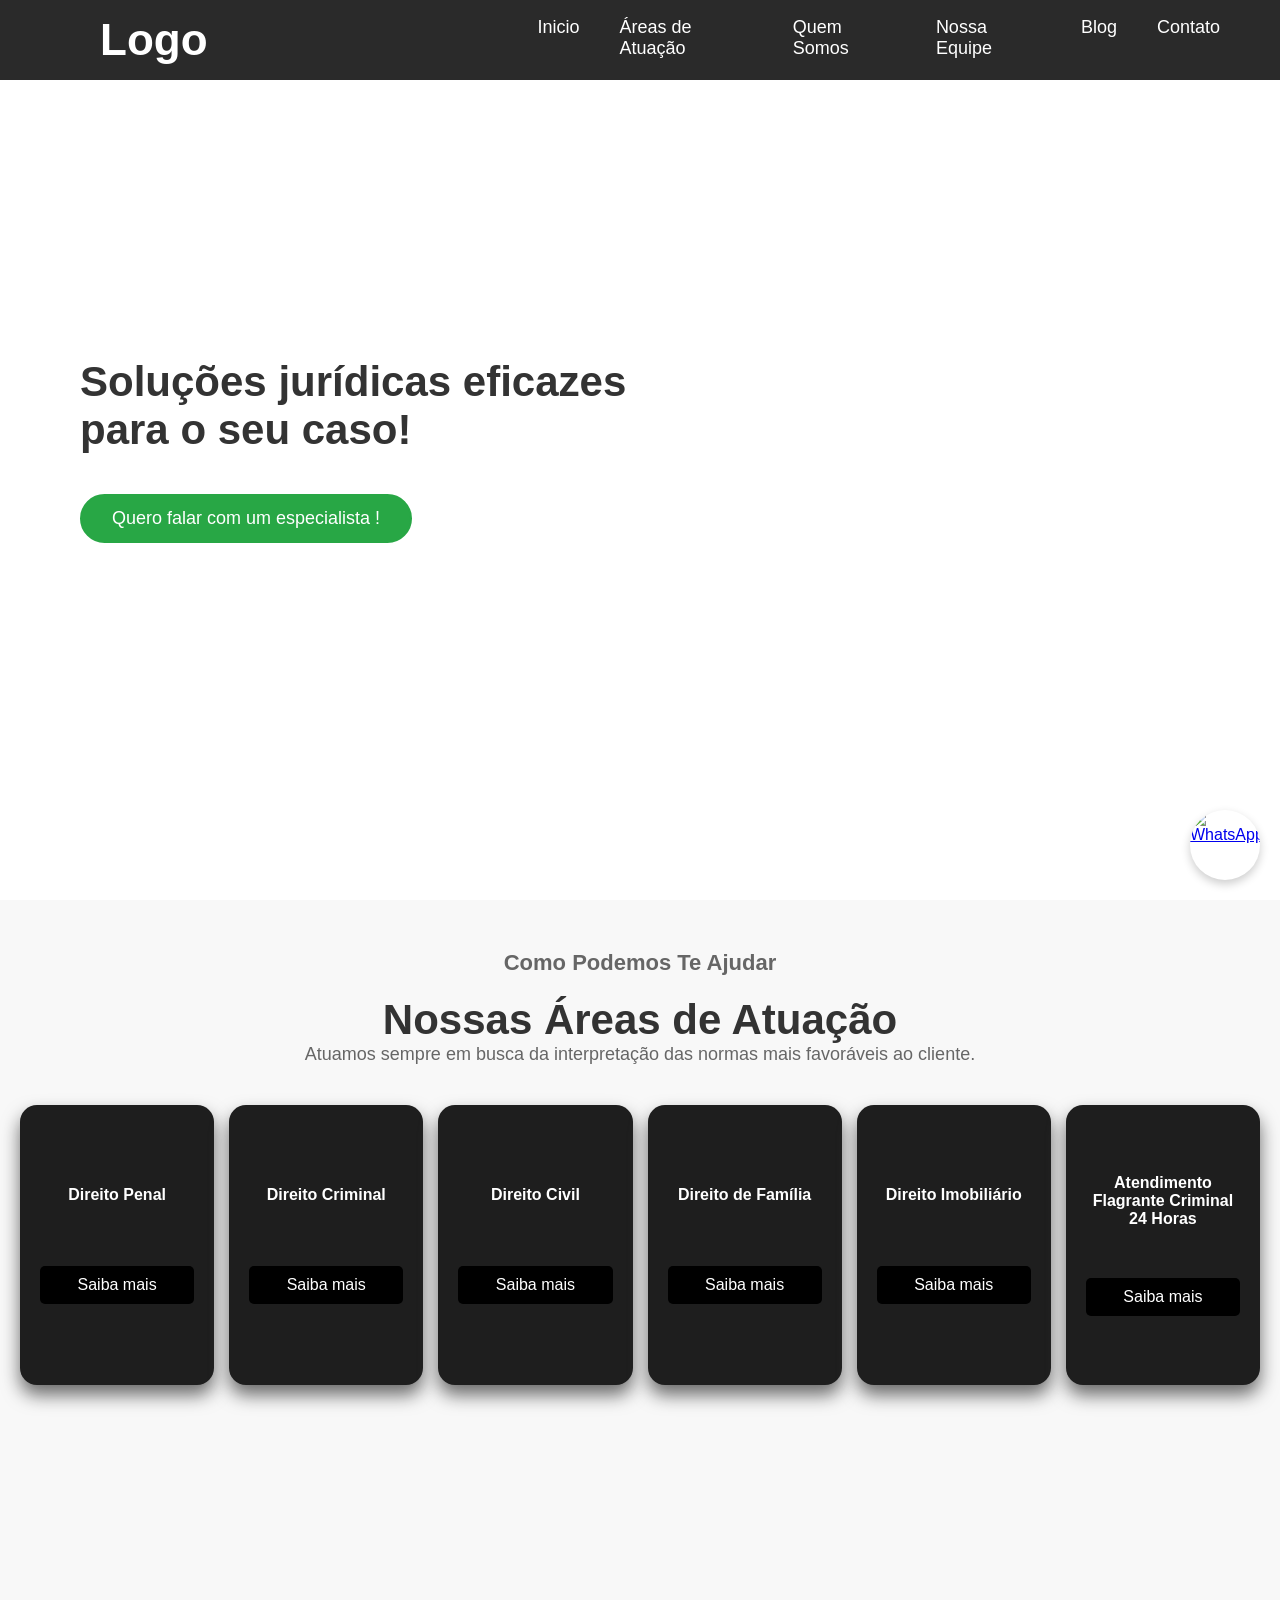
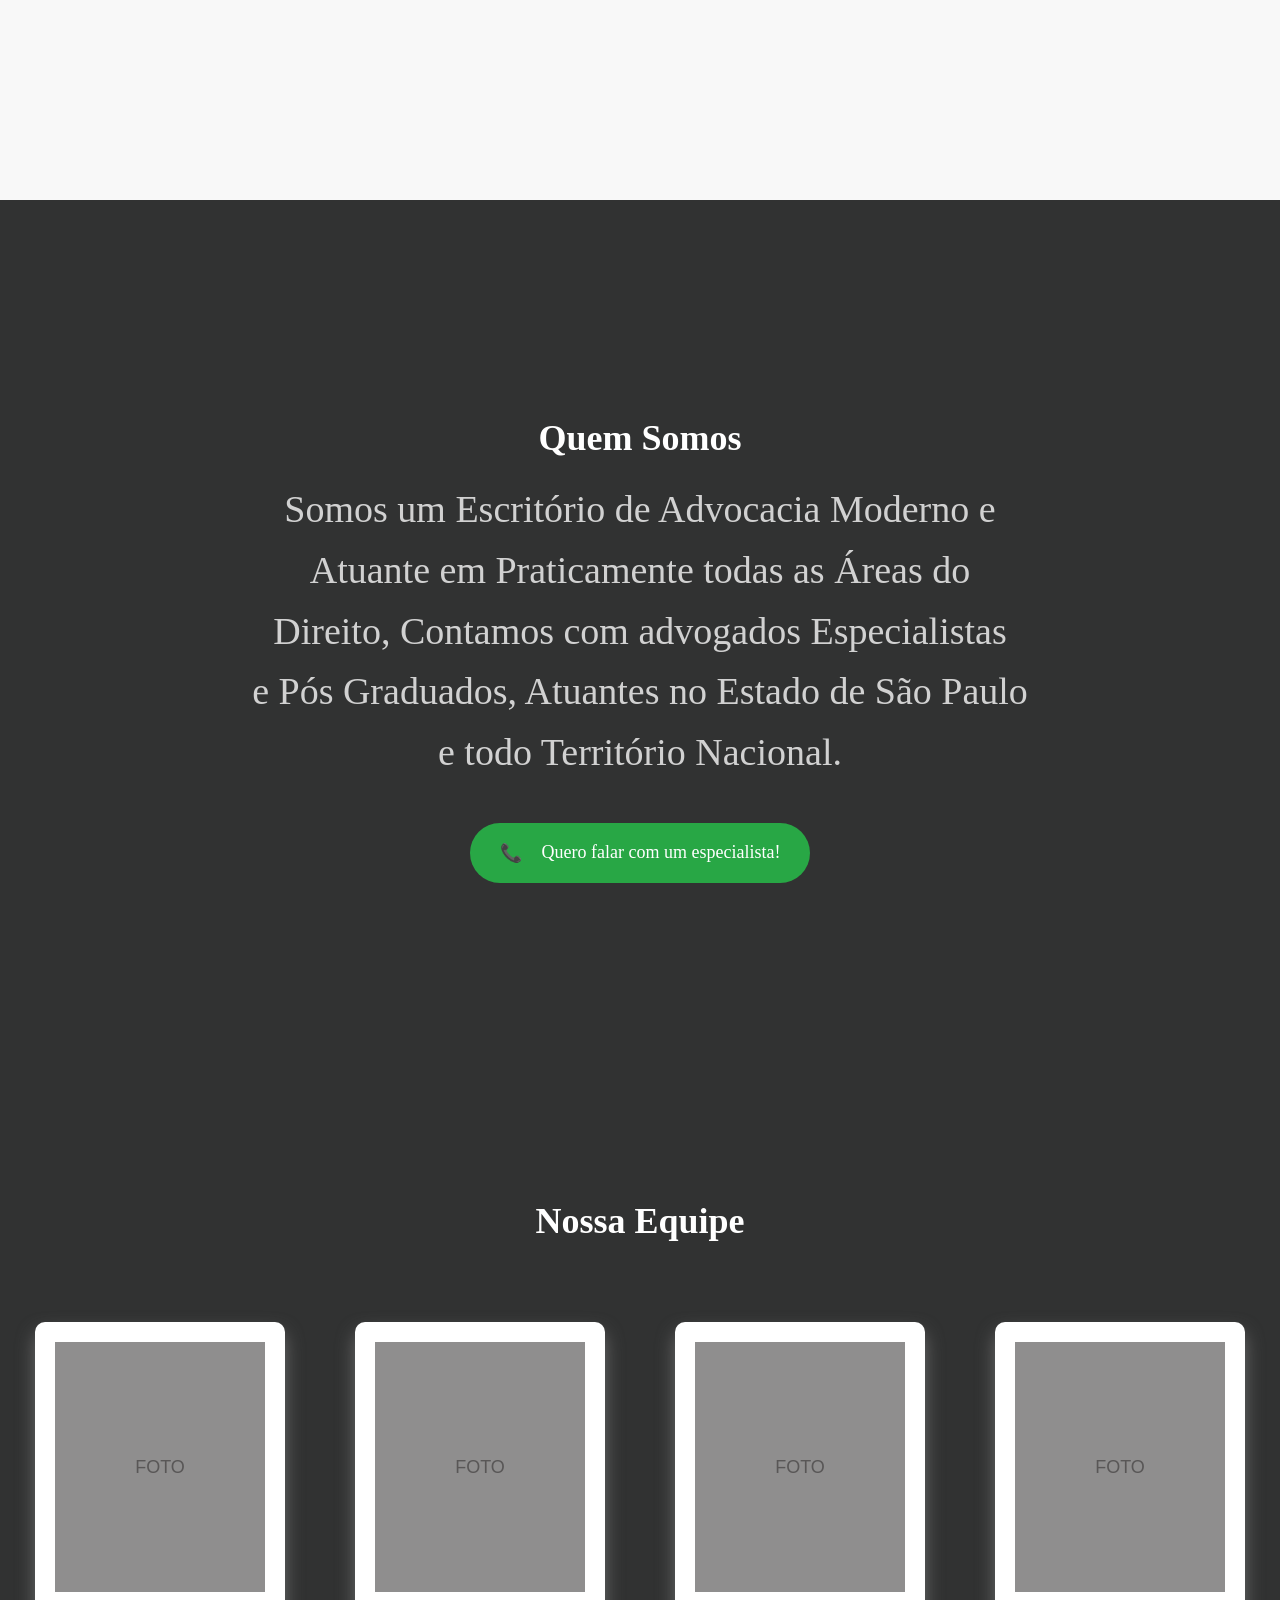
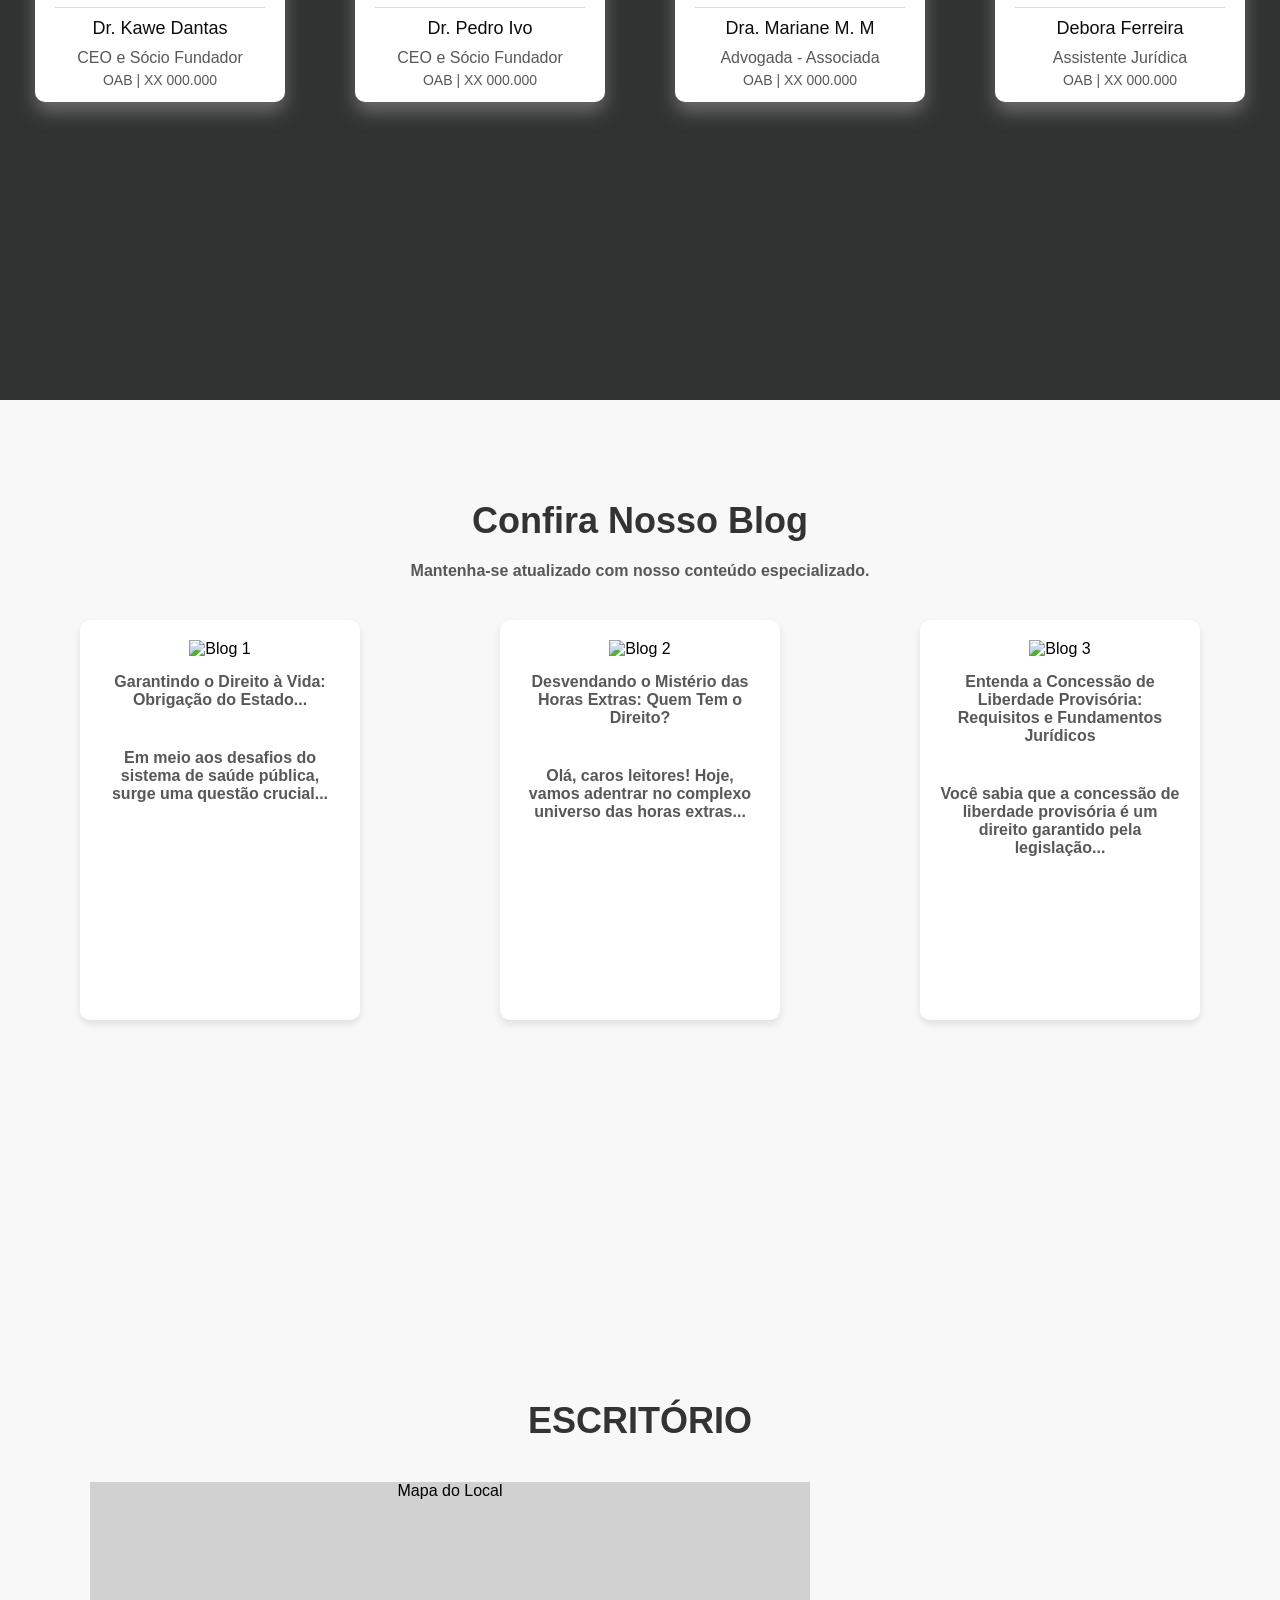
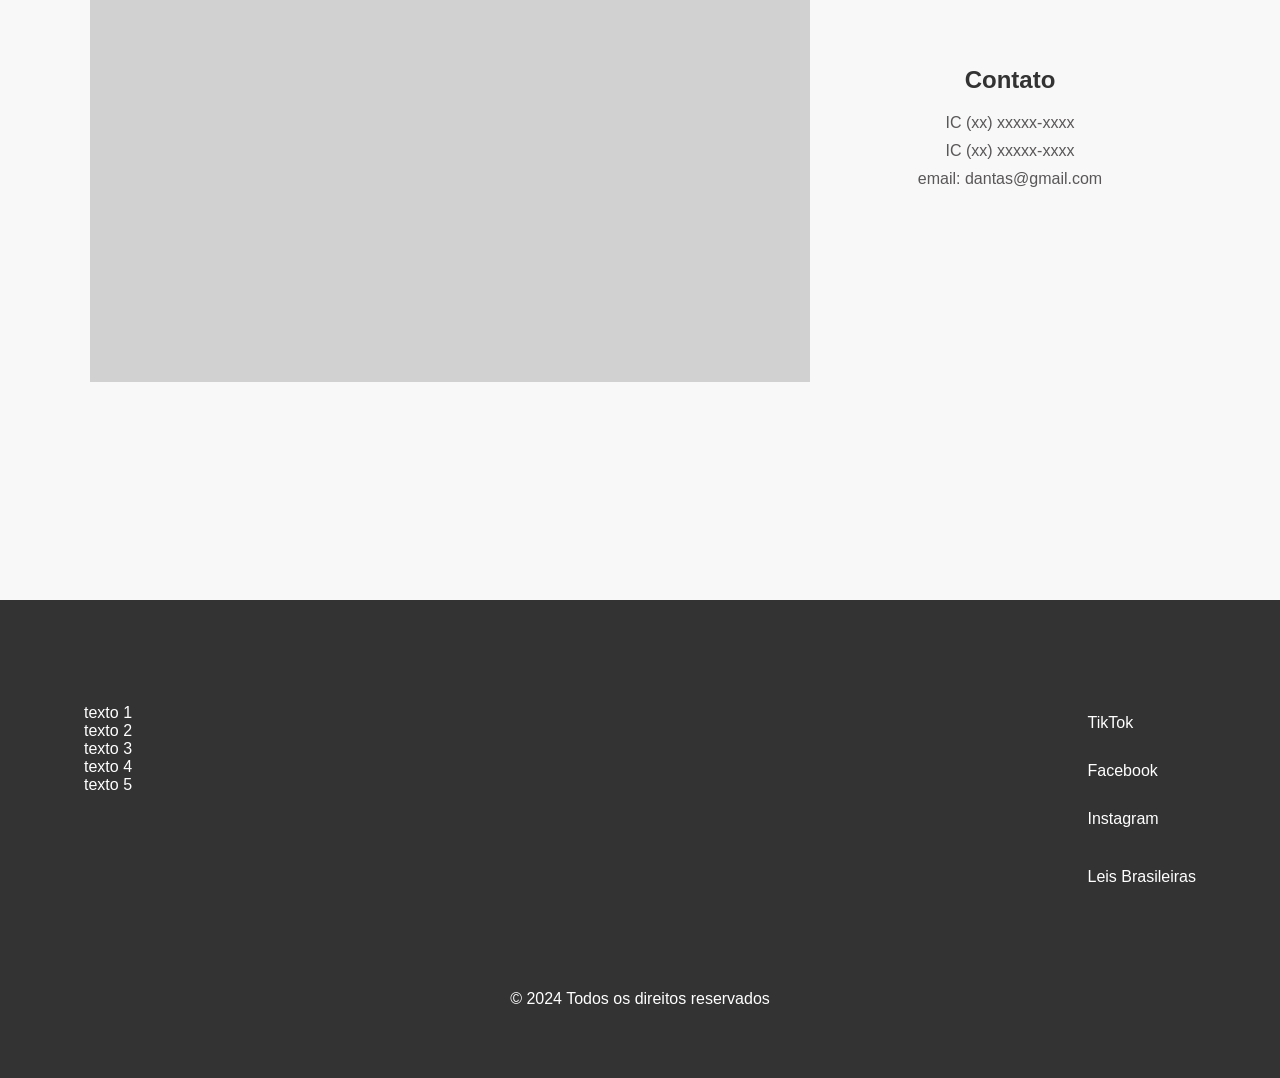
==== commit d701b1e0: "Remove unused submodule and restore site files" ====
--- a/HTML/index.html
+++ b/HTML/index.html
@@ -12,7 +12,7 @@
     <header>
         <nav>
             <div class="logo">
-                <a href="#"><img src="./Assets/Logo Dourada.png" alt=""></a> <!-- Logn Indefinida então por isso não está aplicada ainda -->
+                <a href="#">Logo</a> <!-- Logn Indefinida então por isso não está aplicada ainda -->
             </div>
             <ul>
                 <li><a href="#">Inicio</a></li>
@@ -41,31 +41,27 @@
         
         <div class="grid-areas">
             <div class="card_atuacao">
-                <img src="./Assets/Icons areaAtuação/algemas.png" alt="Ícone Direito Penal" class="icon">
+                <h4>Direito Penal</h4>
+                <button>Saiba mais</button>
+            </div>
+            <div class="card_atuacao">
                 <h4>Direito Criminal</h4>
                 <button>Saiba mais</button>
             </div>
             <div class="card_atuacao">
-                <img src="./Assets/Icons areaAtuação/direito-civil.png" alt="Ícone Direito Penal" class="icon">
                 <h4>Direito Civil</h4>
                 <button>Saiba mais</button>
             </div>
             <div class="card_atuacao">
-                <h4>Direito previdenciário</h4>
-                <button>Saiba mais</button>
-            </div>
-            <div class="card_atuacao">
-                <img src="./Assets/Icons areaAtuação/os-direitos-dos-trabalhadores.png" alt="Ícone Direito Penal" class="icon">
-                <h4>Direito trabalhista </h4>
-                <button>Saiba mais</button>
-            </div>
-            <div class="card_atuacao">
-                <img src="./Assets/Icons areaAtuação/cuidados-de-saude.png" alt="Ícone Direito Penal" class="icon">
-                <h4>Direito da saúde</h4>
-                <button>Saiba mais</button>
-            </div>
-            <div class="card_atuacao">
-                <h4>Atendimento 24 Horas</h4>
+                <h4>Direito de Família</h4>
+                <button>Saiba mais</button>
+            </div>
+            <div class="card_atuacao">
+                <h4>Direito Imobiliário</h4>
+                <button>Saiba mais</button>
+            </div>
+            <div class="card_atuacao">
+                <h4>Atendimento Flagrante Criminal 24 Horas</h4>
                 <button>Saiba mais</button>
             </div>
         </div>
@@ -92,9 +88,7 @@
         <h1>Nossa Equipe</h1>
         <div class="team-cards">
             <div class="card">
-                <div class="photo">
-                    <img src="./Assets/Kawe.png" alt="Dr.Kawe">
-                </div>      
+                <div class="photo">FOTO</div>
                 <div class="info">
                     <p class="name">Dr. Kawe Dantas</p>
                     <p class="role">CEO e Sócio Fundador</p>
@@ -102,9 +96,7 @@
                 </div>
             </div>
             <div class="card">
-                <div class="photo">
-                    <img src="./Assets/Pedro.png" alt="Dr.Pedro">
-                </div>
+                <div class="photo">FOTO</div>
                 <div class="info">
                     <p class="name">Dr. Pedro Ivo</p>
                     <p class="role">CEO e Sócio Fundador</p>
@@ -112,9 +104,7 @@
                 </div>
             </div>
             <div class="card">
-                <div class="photo">
-                    <img src="./Assets/Mariane.png" alt="Dra.Mariane">
-                </div>
+                <div class="photo">FOTO</div>
                 <div class="info">
                     <p class="name">Dra. Mariane M. M</p>
                     <p class="role">Advogada - Associada</p>
@@ -122,9 +112,7 @@
                 </div>
             </div>
             <div class="card">
-                <div class="photo">
-                    <img src="./Assets/Debora.png" alt="Debora">
-                </div>
+                <div class="photo">FOTO</div>
                 <div class="info">
                     <p class="name">Debora Ferreira</p>
                     <p class="role">Assistente Jurídica</p>
@@ -136,99 +124,81 @@
 
     <!-- Seção de Blog -->
     <section id="blog" class="blog">
-        <h1>Confira Nosso Blog</h1>
-        <p>Mantenha-se atualizado com nosso conteúdo especializado.</p>
-        <div class="blog-cards">
-            <!-- Blog 1 -->
-            <div class="blog-card">
-                <a href="link-do-blog-1.html">
-                    <img src="./Assets/blog-1.jpg" alt="Imagem do Blog 1">
-                    <p class="blog-title">Título do Blog 1</p>
-                    <p class="blog-description">Descrição breve do blog 1...</p>
-                </a>
-            </div>
-            <!-- Blog 2 -->
-            <div class="blog-card">
-                <a href="link-do-blog-2.html">
-                    <img src="./Assets/blog-2.jpg" alt="Imagem do Blog 2">
-                    <p class="blog-title">Título do Blog 2</p>
-                    <p class="blog-description">Descrição breve do blog 2...</p>
-                </a>
-            </div>
-            <!-- Blog 3 -->
-            <div class="blog-card">
-                <a href="link-do-blog-3.html">
-                    <img src="./Assets/blog-3.jpg" alt="Imagem do Blog 3">
-                    <p class="blog-title">Título do Blog 3</p>
-                    <p class="blog-description">Descrição breve do blog 3...</p>
-                </a>
-            </div>
-        </div>
-        <div class="ver-mais">
-            <a href="./Blog/pagina-noticias.html">Ver Todos os Blogs</a>
-        </div>
-    </section>
-    
+    <h1>Confira Nosso Blog</h1>
+    <p>Mantenha-se atualizado com nosso conteúdo especializado.</p>
+    <div class="blog-cards">
+        <div class="blog-card">
+            <a href="link-do-blog-1.html">
+                <img src="imagem-blog-1.jpg" alt="Blog 1">
+                <p class="blog-title">Garantindo o Direito à Vida: Obrigação do Estado...</p>
+                <p class="blog-description">Em meio aos desafios do sistema de saúde pública, surge uma questão crucial...</p>
+            </a>
+        </div>
+        <div class="blog-card">
+            <a href="link-do-blog-2.html">
+                <img src="imagem-blog-2.jpg" alt="Blog 2">
+                <p class="blog-title">Desvendando o Mistério das Horas Extras: Quem Tem o Direito?</p>
+                <p class="blog-description">Olá, caros leitores! Hoje, vamos adentrar no complexo universo das horas extras...</p>
+            </a>
+        </div>
+        <div class="blog-card">
+            <a href="link-do-blog-3.html">
+                <img src="imagem-blog-3.jpg" alt="Blog 3">
+                <p class="blog-title">Entenda a Concessão de Liberdade Provisória: Requisitos e Fundamentos Jurídicos</p>
+                <p class="blog-description">Você sabia que a concessão de liberdade provisória é um direito garantido pela legislação...</p>
+            </a>
+        </div>
+    </div>
+    </section>
 
     <!-- Seção de Contato -->
     <section id="contato" class="contato">
     <h1>ESCRITÓRIO</h1>
     <div class="contato-info">
         <div class="mapa">
-            <div class="local">
-                <iframe src="https://www.google.com/maps/embed?pb=!1m18!1m12!1m3!1d14676.851584154181!2d-46.56183943779956!3d-23.12589223085225!2m3!1f0!2f0!3f0!3m2!1i1024!2i768!4f13.1!3m3!1m2!1s0x94cec1400638e681%3A0x86ad1a85722e3226!2sEscrit%C3%B3rio%20de%20Advocacia%20em%20Atibaia%20%7C%20Dantas%20%26%20Theodoro%20%7C%20Advogados%20%7C%20Direito%20Criminal%20%7C%20Direito%20Civil%20%7C%20Direito%20de%20Familia!5e0!3m2!1spt-BR!2sbr!4v1742565197625!5m2!1spt-BR!2sbr" 
-                width="1200" 
-                height="502" 
-                style="border:0;" 
-                allowfullscreen="" 
-                loading="lazy" 
-                referrerpolicy="no-referrer-when-downgrade">
-            </iframe>
-            </div> <!-- Aqui você pode adicionar o Google Maps -->
+            <div class="local">Mapa do Local</div> <!-- Aqui você pode adicionar o Google Maps -->
         </div><br>
-        <!-- Contatos abaixo do mapa -->
         <div class="detalhes">
             <h3>Contato</h3>
             <p>IC (xx) xxxxx-xxxx</p>
             <p>IC (xx) xxxxx-xxxx</p>
-            <p>Email: dantas@gmail.com</p>
+            <p>email: dantas@gmail.com</p>
         </div>
     </div>
     </section>
 
 <!-- Rodapé -->
-<footer class="rodape">
-    <div class="rodape-container">
-        <!-- Contatos -->
-        <div class="rodape-contact">
-            <p>📞 (11) 1234-5678 | 📧 contato@escritorioadvogado.com</p>
-        </div>
-        
-        <!-- Links rápidos -->
-        <div class="rodape-links">
-            <ul>
-                <li><a href="#inicio">Início</a></li>
-                <li><a href="#quem-somos">Quem Somos</a></li>
-                <li><a href="#areas-atuacao">Áreas de Atuação</a></li>
-                <li><a href="#blog">Blog Jurídico</a></li>
-                <li><a href="#contato">Contato</a></li>
-            </ul>
-        </div>
-
-        <!-- Redes sociais -->
-        <div class="rodape-social">
-            <a href="https://www.linkedin.com/in/seuperfil" target="_blank">LinkedIn</a>
-            <a href="https://www.instagram.com/seuperfil" target="_blank">Instagram</a>
-            <a href="https://www.facebook.com/seuperfil" target="_blank">Facebook</a>
-        </div>
-
-        <!-- Informações legais -->
-        <div class="rodape-legal">
-            <p>📜 OAB/SP 000000</p>
-            <p>&copy; 2025 Todos os direitos reservados.</p>
+    <footer class="rodape">
+    <div class="rodape-content">
+        <!-- Seções à esquerda -->
+        <div class="rodape-left">
+            <div class="rodape-links">
+                <p>texto 1</p>
+                <p>texto 2</p>
+                <p>texto 3</p>
+                <p>texto 4</p>
+                <p>texto 5</p>
+            </div>
+        </div>
+
+        <!-- Seções à direita -->
+        <div class="rodape-right">
+            <div class="rodape-rede-social">
+                <a href="https://www.tiktok.com" target="_blank">TikTok</a>
+                <a href="https://www.facebook.com" target="_blank">Facebook</a>
+                <a href="https://www.instagram.com" target="_blank">Instagram</a>
+            </div>
+            <div class="rodape-leis">
+                <a href="https://www.jusbrasil.com.br/" target="_blank">Leis Brasileiras</a>
+            </div>
+        </div>
+
+        <!-- Direitos do site centralizados -->
+        <div class="rodape-direitos">
+            <p>&copy; 2024 Todos os direitos reservados</p>
         </div>
     </div>
-</footer>
+    </footer>
 
     <!-- WhatsApp Fixo Lado Direito Inferior -->
     <a href="https://wa.me/SEUNUMERO" class="whatsapp-float" target="_blank">
--- a/CSS/style.css
+++ b/CSS/style.css
@@ -82,32 +82,18 @@
 
 /* Estilo da seção do Inicio */
 .main-content {
-    background-image: url('../HTML/Assets/Background\ Main.png'); /* Adicione o caminho da sua imagem */
-    background-size: cover;
-    background-position: center;
+    background-color: #fff;
     height: 100vh;
-    position: relative;
-    display: flex; /* Facilita o alinhamento de conteúdo */
-    align-items: center; /* Centraliza verticalmente */
-    justify-content: flex-start; /* Ajusta o alinhamento horizontal, se necessário */
+    padding: 40px 20px;
+    display: flex;
+    justify-content: flex-start;
+    align-items: center;
 }
 
 .text-container {
-    position: relative; /* Para funcionar com z-index */
-    z-index: 2; /* Garante que está acima do filtro */
-    color: #fff; /* Texto branco para contraste */
-    margin-left: 10%; /* Ajuste conforme necessário */
-    text-align: left; /* Alinhamento do texto */
-}
-.main-content::before {
-    content: "";
-    position: absolute;
-    top: 0;
-    left: 0;
-    width: 100%;
-    height: 100%;
-    background-color: rgba(50, 50, 50, 0.5); /* Filtro cinza translúcido */
-    z-index: 1; /* Filtro atrás do texto e botão */
+    max-width: 600px;
+    text-align: left;
+    margin-left: 60px;
 }
 .main-content h1 {
     font-size: 32px;
@@ -119,7 +105,7 @@
 .main-content h1 {
     font-size: 42px;
     font-weight: bold;
-    color: #ffffff;
+    color: #333;
 }
 
 .cta-btn {
@@ -128,7 +114,7 @@
     font-size: 18px;
     color: #fff;
     background-color: #28a745;
-    border: none;
+    border: 2px solid #28a745;
     border-radius: 30px;
     cursor: pointer;
     transition: background-color 0.3s, border-color 0.3s;
@@ -191,13 +177,6 @@
     display: flex;
     flex-direction: column;
     justify-content: space-evenly;
-    align-items: center;
-}
-
-.card_atuacao .icon {
-    width: 80px; /* Tamanho do ícone */
-    height: auto;
-    margin-bottom: 10px; /* Espaço entre o ícone e o texto */
 }
 
 .card_atuacao button {
@@ -304,10 +283,9 @@
 
 .team-cards {
     display: grid;
-    grid-template-columns: repeat(auto-fit, minmax(250px, 1fr)); /* Coloca os cards de forma responsiva */
-    gap: 40px; /* Define um espaçamento consistente entre os cards */
-    justify-items: center; /* Centraliza horizontalmente os cards */
-    align-items: start; /* Garante que todos os cards alinhem-se no topo */
+    grid-template-columns: repeat(4, 1fr); 
+    gap: 40px;
+    justify-items: center;
 }
 
 .card {
@@ -322,29 +300,16 @@
     box-shadow: 0 10px 18px rgb(107, 107, 107);
     transition: transform 0.3s ease, box-shadow 0.3s ease;
 }
-.team-cards .card:nth-child(3) .photo img {
-    max-width: 100%; /* Limita a largura da imagem */
-    max-height: 100%; /* Limita a altura da imagem */
-    object-fit: initial;
-}
 
 .card .photo {
-    width: 100%; /* Garante que o bloco de fotos ocupe toda a largura */
+    background-color: #8f8e8e; 
     height: 250px;
     display: flex;
-    align-items: center; /* Centraliza verticalmente */
-    justify-content: center; /* Centraliza horizontalmente */
-    border-radius: 10px;
-    overflow: hidden;
-    background-color: #8f8e8e;
-    position: relative;
-}
-
-.card .photo img {
-    width: 100%;
-    height: 100%;
-    object-fit: cover;
-    border-radius: 10px;
+    align-items: center;
+    justify-content: center;
+    font-size: 18px;
+    color: #595757;
+    margin-bottom: 15px;
 }
 
 .card .info {
@@ -412,53 +377,47 @@
 
 .blog-cards {
     display: grid;
-    grid-template-columns: repeat(auto-fit, minmax(300px, 1fr));
+    grid-template-columns: repeat(3, 1fr); 
     gap: 20px;
     justify-items: center;
-    margin-top: 20px;
 }
 
 .blog-card {
     background-color: #fff;
+    width: 280px;
+    height: 400px; 
+    padding: 20px;
     border-radius: 10px;
     box-shadow: 0 4px 8px rgba(0, 0, 0, 0.1);
+    text-align: center;
     overflow: hidden;
-    text-align: center;
-    width: 100%;
-    max-width: 300px;
-}
-
+    transition: transform 0.3s ease;
+}
+
+
+
+/* Imagem do card */
 .blog-card img {
     width: 100%;
     height: 180px;
     object-fit: cover;
+    margin-bottom: 15px;
 }
 
 .blog-title {
+    font-family: 'Inter', sans-serif;
+    font-weight: 900; 
     font-size: 18px;
-    font-weight: bold;
-    margin: 10px 0;
+    color: #333;
+    margin-bottom: 10px;
 }
 
 .blog-description {
+    font-family: 'Inter', sans-serif;
+    font-weight: 400; 
     font-size: 14px;
-    color: #666;
-    margin-bottom: 10px;
-}
-
-.ver-mais a {
-    display: inline-block;
-    margin-top: 20px;
-    padding: 10px 20px;
-    background-color: #28a745;
-    color: #fff;
-    text-decoration: none;
-    border-radius: 5px;
-    transition: background-color 0.3s;
-}
-
-.ver-mais a:hover {
-    background-color: #227534;
+    color: #595757;
+    margin-bottom: 20px;
 }
 
 .blog-card:hover {
@@ -468,28 +427,6 @@
 .blog-card a {
     text-decoration: none; 
     color: inherit;
-}
-
-/* Estilo para a Pagina blog */
-
-.voltar-home {
-    text-align: center;
-    margin-top: 20px;
-}
-
-.btn-voltar {
-    display: inline-block;
-    padding: 10px 20px;
-    background-color: #28a745;
-    color: #fff;
-    text-decoration: none;
-    border-radius: 5px;
-    transition: background-color 0.3s;
-    font-size: 16px;
-}
-
-.btn-voltar:hover {
-    background-color: #227534;
 }
 
 
@@ -512,17 +449,8 @@
 
 .contato-info {
     display: flex;
-    flex-direction: column; /* Coloca os elementos um abaixo do outro */
-    align-items: center; /* Centraliza os elementos */
-}
-
-.mapa {
-    width: 100%; /* Ocupa toda a largura disponível */
-    max-width: 800px; /* Define uma largura máxima */
-    height: 350px; /* Altura fixa */
-     /* Centraliza o mapa e adiciona espaço inferior */
-    display: flex; /* Garante o alinhamento */
-    justify-content: center; /* Centraliza o conteúdo dentro do bloco */
+    justify-content: space-between;
+    align-items: center;
 }
 
 .contato-info .mapa {
@@ -532,7 +460,6 @@
     margin-right: 20px;
 }
 
-
 .contato-info .detalhes {
     width: 40%;
 }
@@ -553,51 +480,62 @@
     margin-bottom: 10px;
 }
 
-/* Rodapé */
-
 .rodape {
-    background-color: #2a2a2a;
-    color: #ffffff;
-    text-align: center;
-    padding: 20px 10px;
-    font-size: 18px;
-    line-height: 1.6;
-}
-.rodape-container {
-    display: grid;
-    grid-template-columns: repeat(3, 1fr); /* Divide o rodapé em 3 colunas */
-    gap: 20px;
-    align-items: center;
-    max-width: 1200px;
-    margin: 0 auto;
-}
-
-.rodape-contact,
+    background-color: #333;
+    color: #fff;
+    padding: 40px 20px;
+    text-align: center;
+    
+}
+
+.rodape-content {
+    display: flex;
+    justify-content: space-between;
+    flex-wrap: wrap;
+}
+
+.rodape-left,
+.rodape-right {
+    display: flex;
+    flex-direction: column;
+    align-items: flex-start;
+    margin: 20px;
+    padding: 44px;
+}
+
 .rodape-links,
-.rodape-social,
-.rodape-legal {
-    margin-bottom: 10px;
-}
-
-.rodape-links ul {
-    list-style: none;
-    padding: 0;
-}
-
-.rodape-links ul li {
-    margin: 5px 0;
-}
-
-.rodape-links ul li a,
-.rodape-social a {
-    color: #ffffff;
+.rodape-rede-social,
+.rodape-leis,
+.rodape-direitos {
+    margin-bottom: 20px;
+    width: 100%;
+}
+
+.rodape-links a,
+.rodape-rede-social a,
+.rodape-leis a,
+.rodape-direitos p {
+    color: #fff;
+    font-family: 'Inter', sans-serif;
+    font-weight: 400;
+    font-size: 16px;
+    margin: 10px 0;
     text-decoration: none;
-    transition: color 0.3s;
-}
-
-.rodape-links ul li a:hover,
-.rodape-social a:hover {
-    color: #ffcc00; /* Cor ao passar o mouse */
+}
+
+.rodape-links a:hover,
+.rodape-rede-social a:hover,
+.rodape-leis a:hover,
+.rodape-direitos p:hover {
+    color: #FFD700; /* ATENÇÃO Cor amarela no hover */
+}
+
+.rodape-rede-social,
+.rodape-leis {
+    display: flex;
+    flex-direction: column;
+    align-items: flex-start;
+    gap: 10px;
 }
 
 .rodape-direitos {
